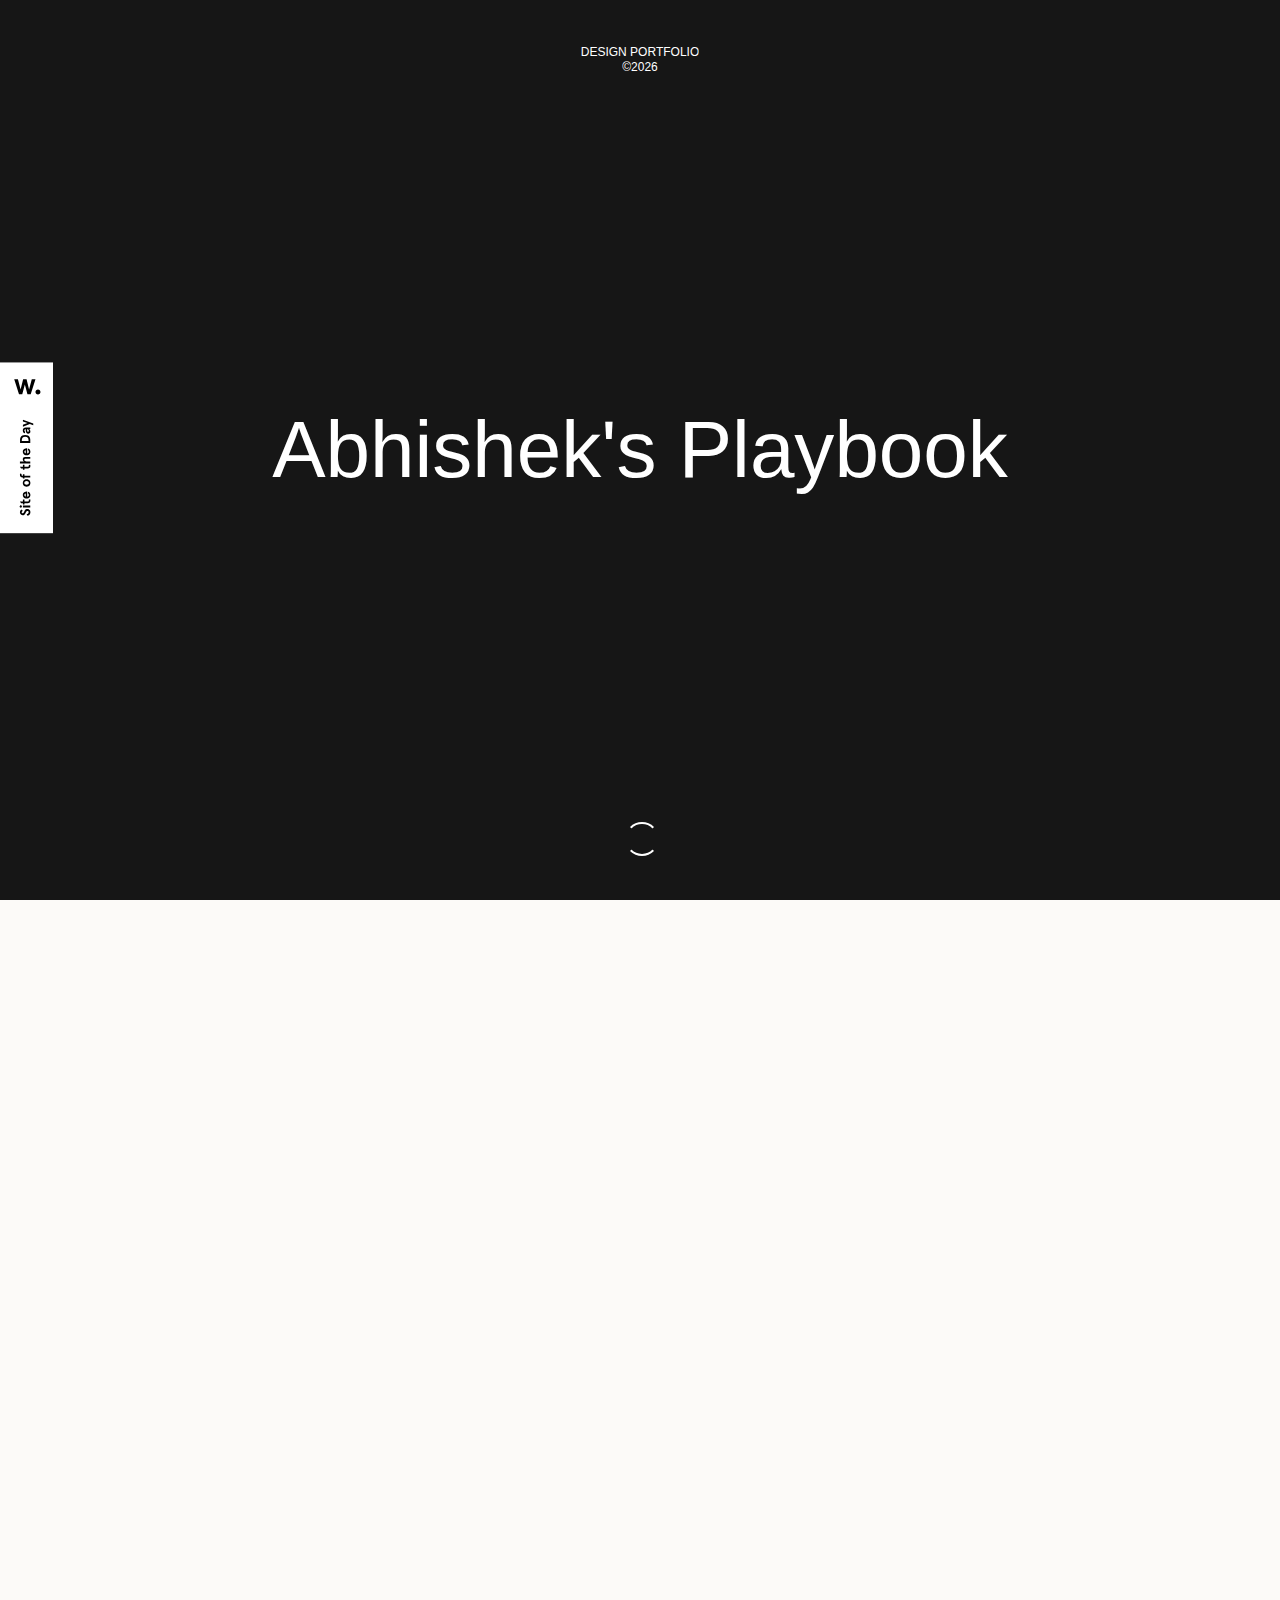
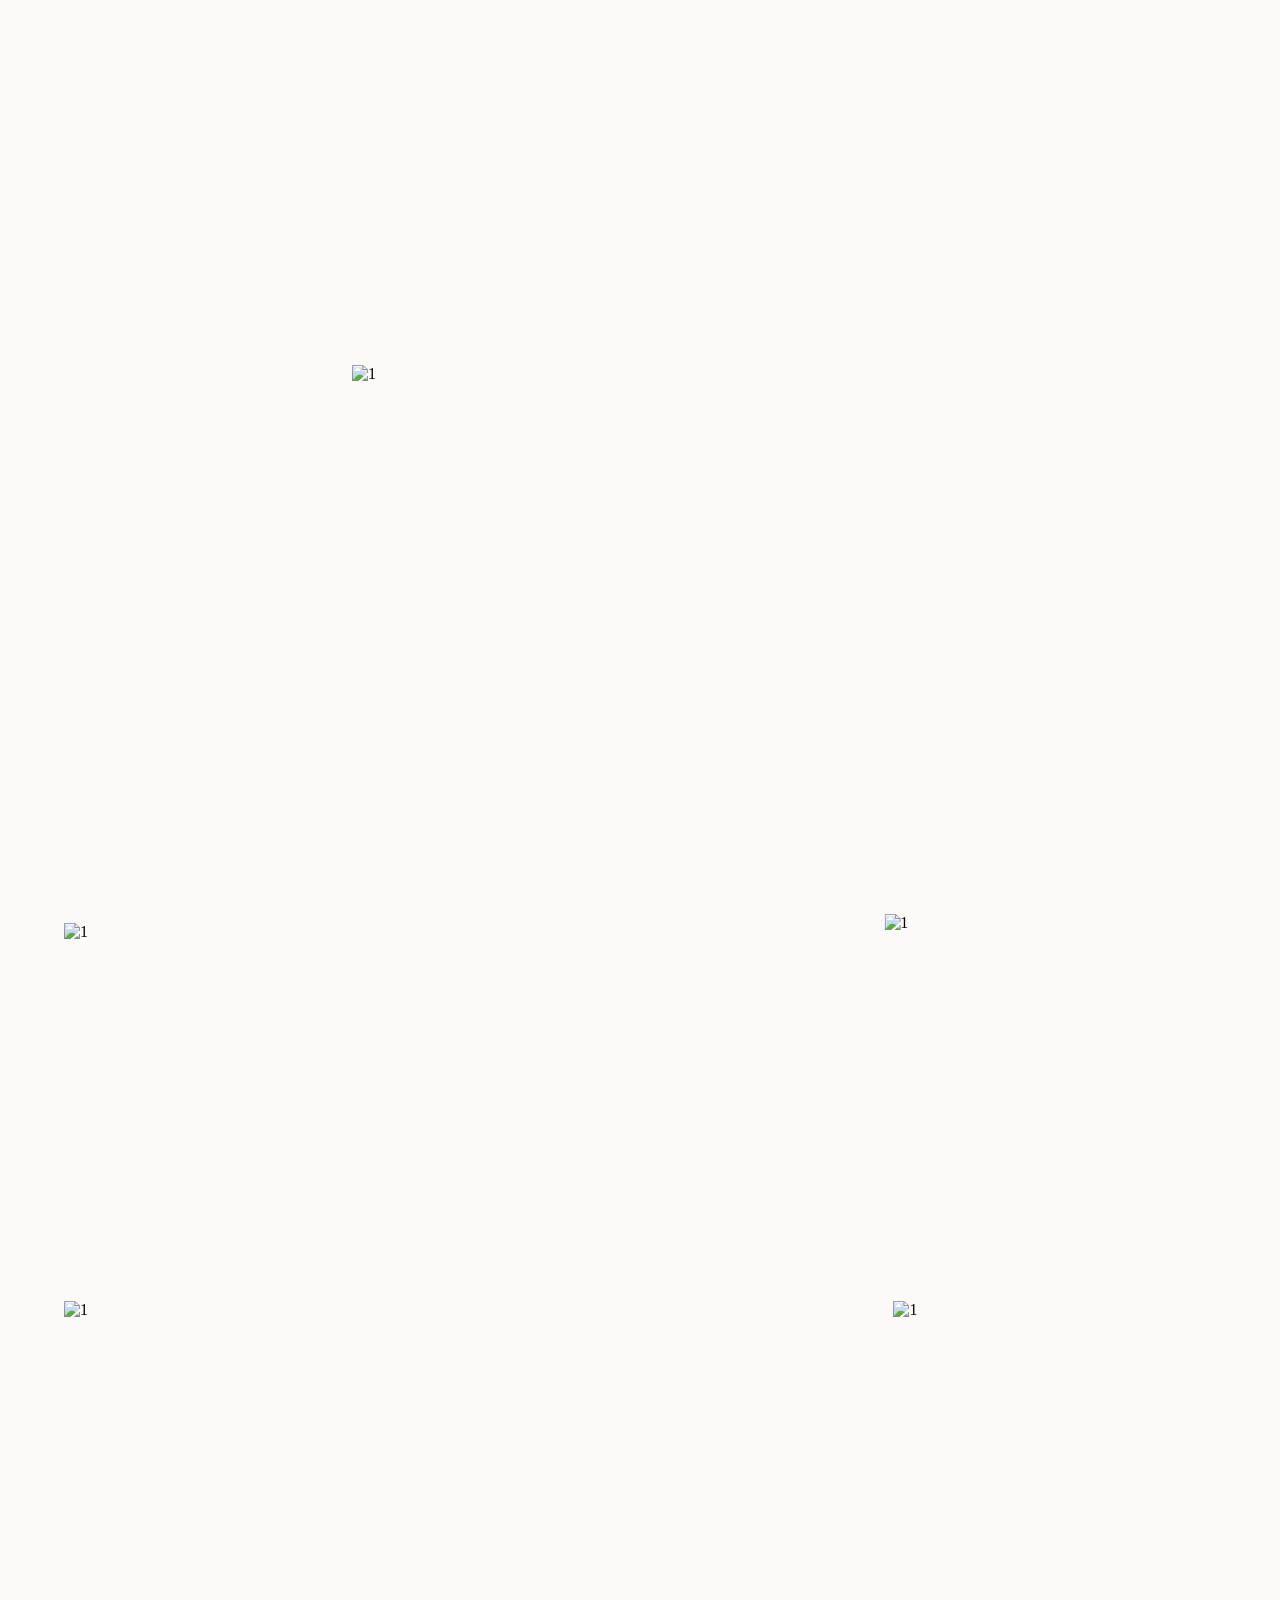
==== playbook.html @ d139e3e9 "first push" ====
<!DOCTYPE html>
<html lang="en">

<head>
    <script async src="https://www.googletagmanager.com/gtag/js?id=G-QHRHEK2G85"></script>
    <script>
        ! function() {
            function a() {
                dataLayer.push(arguments)
            }
            window.dataLayer = window.dataLayer || [], a("js", new Date), a("config", "G-QHRHEK2G85")
        }();
    </script>
    <meta charset="UTF-8">
    <meta http-equiv="X-UA-Compatible" content="IE=edge">
    <meta name="viewport" content="width=device-width, initial-scale=1.0">
    <title>Playground of Abhishek Jha</title>
    <link rel="icon" href="favicon.f978ef38.svg">
    <meta name="keywords" content="ui/ux, designer, freelance, website, portfolio">
    <meta name="author" content="Abhishek Jha">
    <meta name="description" content="Portfolio of Abhishek Jha. A UI/UX & Visual designer from New Delhi.">
    <meta property="og:title" content="Abhishek Jha — Visual Designer">
    <meta property="og:type" content="website">
    <meta property="og:description" content="Portfolio of Abhishek Jha. A UI/UX & Visual designer who designs interactive websites & apps.">
    <meta property="og:url" content="https://abhishekjha.me/">
    <meta property="og:image" content="https://abhishekjha.me/Twitter.png">
    <meta name="theme-color" content="#14CF93">
    <meta name="twitter:card" content="Abhishek Jha - UI/UX & Visual Designer">
    <meta name="twitter:site" content="@designflavorist">
    <meta name="twitter:creator" content="@designflavorist">
    <meta name="twitter:url" content="https://abhishekjha.me">
    <meta name="twitter:title" content="2021 Portfolio of Abhishek Jha">
    <meta name="twitter:description" content="Abhishek Jha is a visual designer based in New Delhi. He makes high-end user interfaces.">
    <meta name="twitter:image" content="https://abhishekjha.me/Twitter.png">
    <meta name="twitter:image:alt" content="Abhishek Jha Visual Designer.">
    <link rel="stylesheet" href="index.3df6df01.css">
    <link rel="stylesheet" href="index.24a51c92.css">
    <link rel="stylesheet" href="index.2b8c6830.css">
</head>

<body>
    <nav> <a href="/">Mahendra Magar</a> <a href="playbook.html" class="o-desktop">Playbook</a>
        <div class="c-nav-social o-desktop"> <a href="#">Socials</a>
            <div class="c-nav-social__dropdown">
                <ul>
                    <li style="--order:1"><a data-router-disabled="" href="https://www.behance.net/abhishek_jha">Behance</a></li>
                    <li style="--order:2"><a data-router-disabled="" href="https://www.instagram.com/design_flavorist/">Instagram</a></li>
                    <li style="--order:3"><a data-router-disabled="" href="https://twitter.com/designflavorist">Twitter</a></li>
                    <li style="--order:4"><a data-router-disabled="" href="https://dribbble.com/abhishek_jha">Dribbble</a></li>
                </ul>
            </div>
        </div> <a data-router-disabled="" href="mailto:hi@abhishekjha.me">Contact</a> </nav>
    <div class="c-loader is-loading">
        <p class="js-split">Design Portfolio<br><span class="js-year">©2023</span></p>
        <div class="c-loader__bg"></div>
        <div class="c-loader__bg"></div>
        <h2 class="is-loading js-loader-title js-split-word"> <span><span style="--order:1" class="js-loader-title-child">Abhishek's</span></span> <span><span style="--order:2" class="js-loader-title-child"> Play</span></span> <span><span style="--order:3" class="js-loader-title-child">book</span></span>
        </h2>
        <div class="c-loading__anim"></div>
    </div>
    <div class="--play c-play__bg"></div>
    <div class="c-home__bg"></div>
    <main>
        <div id="js-scroll" data-router-wrapper="">
            <div data-router-view="play" data-transition-in="play">
                <div class="c-play-title c-title__row o-section" data-scroll-section=""> <a href="index.html"> <img src="down-arrow.040970d7.svg" alt="Go Back"> Go Back </a>
                    <h2 class="js-hero-title"><span class="line-parent"><span class="line-child">P<span class="o-accent">l</span>aybook</span>
                        </span>
                    </h2>
                </div>
                <div class="o-play-wrap o-section" data-scroll-section="">
                    <div class="js-play-row o-play-row u-first-row">
                        <div> <img src="1.afa6b6fc.jpg" alt="1"> </div>
                        <div>
                            <p class="o-title-small"> <span class="line-parent"><span class="line-child">Creative Exploration done <span class="o-accent">FOR</span></span>
                                </span> <span class="line-parent"><span class="line-child">Client & side-projects</span></span>
                            </p> <img src="4.5d1ff9af.png" alt="2"> </div>
                    </div>
                    <div class="o-play-row u-type-1">
                        <div> <img src="8.e7203b6d.png" alt="1"> </div>
                        <div data-scroll="" data-scroll-speed="1"> <img src="sotd.8efde214.png" alt="1"> </div>
                        <div class="u-type-1_s" data-scroll="" data-scroll-speed="-2"> <img src="2.4aa03d90.png" alt="1"> </div>
                    </div>
                    <div class="o-play-row u-type-2"> <img src="12.a6a10fed.png" alt="1"> </div>
                    <div class="o-play-row u-type-3"> <img src="5.6e39b8bc.png" alt="1"> <img src="9.964b0a84.png" alt="1"> </div>
                    <div class="o-play-row u-type-1">
                        <div> <img src="hm.be70924b.png" alt="1"> </div>
                        <div data-scroll="" data-scroll-speed="1"> <img src="3.a1d8f1e0.png" alt=""> </div>
                        <div class="u-type-1_s" data-scroll="" data-scroll-speed="3"> <img src="7.8a401a2b.png" alt="1"> </div>
                    </div>
                    <div class="o-play-row u-type-2"> <img src="1.7e400d6f.png" alt="1"> </div>
                    <div class="o-play-row u-type-3"> <img src="10.437dbe48.png" alt="1"> <img src="11.b612ee8d.png" alt="1" data-scroll="" data-scroll-speed="-3"> </div>
                </div>
                <footer data-scroll-section=""> <svg id="c-circle" viewbox="0 0 1254 1254" fill="none" xmlns="http://www.w3.org/2000/svg"> <circle cx="627" cy="627" r="627" fill="url(#paint0_radial_3260_3)"></circle> <defs> <radialGradient id="paint0_radial_3260_3" cx="0" cy="0" r="1" gradientunits="userSpaceOnUse" gradienttransform="translate(627) rotate(90) scale(813)"> <stop stop-color="#F3F3F3" stop-opacity="0.45"></stop> <stop offset="1" stop-color="white" stop-opacity="0"></stop> </radialGradient> </defs> </svg>
                    <div class="c-footer">
                        <div class="c-footer__title">
                            <div> <svg class="o-desktop o-ui-arrow" width="64" height="64" viewbox="0 0 64 64" fill="none" xmlns="http://www.w3.org/2000/svg"> <path d="M3.10162 3.10156L62.9999 62.9999" stroke-linecap="round" stroke-linejoin="round"></path> <path d="M63 1.00001L63 63L0.999989 63" stroke-linecap="round" stroke-linejoin="round"></path> </svg>                                </div>
                            <div>
                                <h2 class="js-reveal o-title"> <span class="line-parent"><span class="line-child">Let's <span class="o-desktop u-inline">Talk</span></span>
                                    </span> <span class="line-parent o-mobile"><span class="line-child">Co<span class="o-accent">nn</span>ect</span>
                                    </span> <span class="line-parent o-desktop"><span class="line-child">About the Next</span></span> <span class="line-parent o-desktop"><span class="line-child">big thing</span></span>
                                </h2>
                            </div>
                        </div>
                        <div class="c-footer__cta">
                            <div>
                                <a href="mailto:hi@abhishekjha.me" data-router-disabled="" class="button button--bestia">
                                    <div class="button__bg"></div><span>Write a Message</span> </a>
                            </div>
                            <div>
                                <a href="javascript:void(0)" id="contact_btn" data-router-disabled="" class="button button--bestia contact_btn">
                                    <div class="button__bg"></div><span>Discuss Project</span> </a>
                            </div>
                        </div>
                    </div>
                    <div class="c-footer__socials">
                        <div data-scroll="">
                            <div style="--order:1">
                                <a href="https://www.behance.net/abhishek_jha">
                                    <div>
                                        <p>Behance</p>
                                        <p>@abhishek_jha</p>
                                    </div> <img src="behance.ca83ecae.svg" alt="Behance"> </a>
                            </div>
                            <div style="--order:2">
                                <a href="https://www.instagram.com/design_flavorist/">
                                    <div>
                                        <p>Instagram</p>
                                        <p>@design_flavorist</p>
                                    </div> <img src="insta.f788fd3b.svg" alt="Instagram"> </a>
                            </div>
                            <div style="--order:3">
                                <a href="https://twitter.com/designflavorist">
                                    <div>
                                        <p>Twitter</p>
                                        <p>@designflavorist</p>
                                    </div> <img src="twitter.4c1829c0.svg" alt="Twitter"> </a>
                            </div>
                            <div style="--order:4">
                                <a href="https://dribbble.com/abhishek_jha">
                                    <div>
                                        <p>Dribbble</p>
                                        <p>@abhishek_jha</p>
                                    </div> <img src="dribbble.b18d5ad5.svg" alt="Dribbble"> </a>
                            </div>
                        </div>
                        <div class="c-footer__copy">
                            <p><span><span class="js-year">YEAR</span> Abhishek Jha, All rights reserved • </span><span class="c-footer-credit">Credits</span></p>
                            <div> <a href="./2020/" data-router-disabled="">2020 Portfolio</a> </div>
                        </div>
                    </div>
                </footer>
            </div>
        </div>
    </main>
    <div class="c-credits">
        <div style="--order:1">
            <p>Technologies</p> <a href="https://github.com/locomotivemtl/locomotive-scroll">Locomotive Scroll,</a> <a href="https://highway.js.org/">Highway.js,</a> <a href="https://greensock.com/gsap/">GSAP</a> </div>
        <div style="--order:2">
            <p>Fonts</p> <a href="http://collletttivo.it/" class="o-accent">Mazius,</a> <a href="https://www.tinkov.info/">Gilroy</a> </div>
        <div style="--order:3">
            <p>Designed and Developed By</p> <a href="https://abhishekjha.me/">Abhishek Jha</a> </div>
        <div style="--order:4;cursor:pointer"> <img src="close.e11d51cb.svg" alt="close"> </div>
    </div>
    <div class="c-cate"> <img src="cate1.012f66c0.png" alt="can I have your attention?">
        <div> <button>Yes</button> <button>No</button> </div>
    </div>
    <div class="c-overlay" id="js-overlay"></div>
    <div class="c-contact" id="js-contact"> <span class="c-error">Please enter a valid Email</span>
        <div class="c-progress"> <span id="js-prog"></span> </div>
        <div class="c-buttons">
            <div id="js-count" style="opacity:0">
                <p><span>1</span> / 7</p>
            </div>
            <div class="c-close"> <img src="close.e11d51cb.svg" alt="Close"> </div>
        </div>
        <form name="export" method="POST" id="contact">
            <div class="c-slider" id="js-slider">
                <div class="--welcome c-message"> <span>🙌</span>
                    <h1 class="js-split">Hi There!</h1>
                    <p class="js-split">Glad to see you here, Would love to know some things about the project.</p>
                    <p class="js-split">Let's Go!</p> <img src="ui-arrow-desktop.02091565.svg" alt=">"> </div>
                <div class="c-query">
                    <div class="c-title">
                        <h2 class="js-split">May I please have your name?</h2>
                    </div>
                    <div class="c-reply">
                        <div class="s-text" style="--order:1"> <input type="text" name="Name" placeholder="Type your name"> </div>
                    </div>
                </div>
                <div class="c-query">
                    <div class="c-title">
                        <h2 class="js-split">What kind of project would you like me to craft for you?</h2>
                    </div>
                    <div class="c-reply">
                        <div style="--order:1"> <input type="radio" name="Type of work" id="design" value="Design Only"> <label for="design">Web Design Only</label> </div>
                        <div style="--order:2"> <input type="radio" name="Type of work" id="des&dev" value="Design+Dev"> <label for="des&dev">Web Design + Develop</label> </div>
                        <div style="--order:3"> <input type="radio" name="Type of work" id="mob-des" value="Mobile Design"> <label for="mob-des">Mobile Design</label> </div>
                    </div>
                </div>
                <div class="c-query">
                    <div class="c-title">
                        <h2 class="js-split">What budget range do you have in mind?</h2>
                    </div>
                    <div class="c-reply">
                        <div style="--order:1"> <input type="radio" name="Budget" id="range1" value="less than 500"> <label for="range1">Less than $500</label> </div>
                        <div style="--order:2"> <input type="radio" name="Budget" id="range2" value="500-2k"> <label for="range2">$500 - $2k</label> </div>
                        <div style="--order:3"> <input type="radio" name="Budget" id="range3" value="2k-5k"> <label for="range3">$2k - $5k</label> </div>
                        <div style="--order:4"> <input type="radio" name="Budget" id="range4" value="5k+"> <label for="range4">More than $5k</label> </div>
                    </div>
                </div>
                <div class="c-query">
                    <div class="c-title">
                        <h2 class="js-split">Awesome, How should I get in touch with you?</h2>
                    </div>
                    <div class="c-reply">
                        <div class="s-text" style="--order:1"> <input type="email" name="Email" placeholder="Your Email" required> </div>
                    </div>
                </div>
                <div class="c-query">
                    <div class="c-title">
                        <h2 class="js-split">May I ask how did you find me?</h2>
                    </div>
                    <div class="c-reply">
                        <div style="--order:1"> <input type="radio" name="Source" id="awww" value="Awards Platform"> <label for="awww">Award Platform</label> </div>
                        <div style="--order:2"> <input type="radio" name="Source" id="insp" value="Inspiration"> <label for="insp">Inspiration Sites</label> </div>
                        <div style="--order:3"> <input type="radio" name="Source" id="behance" value="Behance"> <label for="behance">Behance</label> </div>
                        <div style="--order:4"> <input type="radio" name="Source" id="other" value="Others"> <label for="other">Others</label> </div>
                    </div>
                </div>
                <div class="c-query">
                    <div class="c-title">
                        <h2 class="js-split">Any additional contact info?</h2>
                    </div>
                    <div class="c-reply">
                        <div class="s-text" style="--order:1"> <input type="text" name="Website" placeholder="Personal or Company Website"> </div>
                        <div class="s-text" style="--order:2"> <input type="tel" name="Phone" placeholder="Phone Number"> </div>
                        <div class="s-text" style="--order:3"> <input type="text" name="Socials" multiple placeholder="Socials(Separate by Comma)"> </div>
                    </div>
                </div>
                <div class="c-query">
                    <div class="c-title">
                        <h2 class="js-split">Lastly, Anything else you would like to mention?</h2>
                    </div>
                    <div class="c-reply">
                        <div class="s-text s-text-area" style="--order:1"> <textarea name="Message" rows="5" placeholder="More details about your project."></textarea> </div>
                    </div>
                </div>
                <div class="--welcome c-message"> <span>👌</span>
                    <h1 class="js-split">Thank You!</h1>
                    <p class="js-split">Your response has been recorded, I will get back to you as soon as possible.</p>
                    <p class="js-split">Have a nice day!</p> <img src="ui-arrow-desktop.02091565.svg" alt=">"> </div>
            </div>
        </form>
        <div class="c-buttons">
            <div class="c-back" id="js-back" style="visibility:hidden;opacity:0"> <img src="back.62af88e3.svg" alt="Back"> </div>
            <div class="c-swap">
                <div class="c-skip" id="js-skip">
                    <p>Skip</p>
                </div> <button id="js-submit" form="contact" type="submit">Send Message</button> </div>
        </div>
    </div>
    <div id="awwwards" style="position:fixed;z-index:999;transform:translateY(-50%);top:50%;left:0"><a href="https://www.awwwards.com/sites/abhishek-jha-portfolio-2022" target="_blank"><svg width="53.08" height="171.358"><path class="js-color-bg" fill="white" d="M0 0h53.08v171.358H0z"></path><g class="js-color-text" fill="black"><path d="M30.016 151.575a3.599 3.599 0 0 1-2.484 1.878l-.965-1.535c.623-.155 1.126-.401 1.506-.737.38-.337.57-.768.57-1.293 0-.4-.101-.722-.301-.966-.199-.242-.504-.365-.912-.365-.254 0-.478.083-.674.249a2.423 2.423 0 0 0-.511.62c-.146.249-.331.603-.556 1.061l-.204.424c-.293.584-.66 1.052-1.104 1.403-.443.351-1.011.525-1.703.525-.516 0-.983-.119-1.402-.357-.42-.239-.748-.575-.986-1.009s-.357-.929-.357-1.483c0-1.413.619-2.378 1.855-2.895l.979 1.535c-.721.253-1.082.706-1.082 1.359 0 .282.09.526.271.73.182.205.402.308.665.308s.495-.091.694-.271a2.51 2.51 0 0 0 .512-.657c.141-.258.324-.631.548-1.118.224-.478.454-.879.687-1.206a2.76 2.76 0 0 1 .914-.803c.375-.211.83-.315 1.367-.315.613 0 1.152.139 1.614.417.463.278.819.665 1.067 1.162s.373 1.062.373 1.695a3.545 3.545 0 0 1-.381 1.644M21.627 145.02a1.13 1.13 0 0 1-.833.336c-.332 0-.61-.111-.834-.336s-.336-.502-.336-.833c0-.332.112-.608.336-.833s.502-.337.834-.337c.331 0 .608.112.833.337s.336.501.336.833c0 .331-.111.608-.336.833m1.285-1.74h7.367v1.812h-7.367v-1.812zM29.709 140.226c-.458.479-1.135.716-2.031.716h-3.216v1.141h-1.55v-1.141H21.07l-1.139-1.812h2.98v-1.945h1.55v1.945h3.187c.438 0 .748-.081.928-.242.181-.16.27-.402.27-.723 0-.244-.057-.479-.175-.702l1.462-.424c.176.38.264.779.264 1.198-.001.849-.23 1.511-.688 1.989M29.833 134.72a3.333 3.333 0 0 1-1.433 1.169c-.579.249-1.182.373-1.805.373s-1.225-.124-1.805-.373a3.347 3.347 0 0 1-1.434-1.169c-.375-.531-.563-1.196-.563-1.995 0-.77.184-1.413.549-1.93a3.282 3.282 0 0 1 1.381-1.14 4.239 4.239 0 0 1 1.711-.365h.746v5.072a1.796 1.796 0 0 0 1.168-.49c.332-.307.496-.724.496-1.249 0-.41-.092-.753-.277-1.031-.185-.277-.473-.528-.862-.753l.542-1.462c.691.303 1.223.724 1.592 1.265.371.541.557 1.235.557 2.083 0 .798-.188 1.463-.563 1.995m-4.085-3.574c-.41.088-.746.261-1.009.519s-.394.611-.394 1.06c0 .429.135.784.408 1.067s.604.458.994.526v-3.172zM29.898 122.64c-.33.565-.783.996-1.359 1.294-.574.297-1.221.445-1.943.445-.721 0-1.369-.148-1.943-.445-.576-.298-1.029-.729-1.36-1.294s-.496-1.232-.496-2.002c0-.771.165-1.438.496-2.003a3.301 3.301 0 0 1 1.36-1.293c.574-.298 1.223-.446 1.943-.446.723 0 1.369.148 1.943.446a3.293 3.293 0 0 1 1.359 1.293c.332.564.497 1.232.497 2.003.001.769-.165 1.436-.497 2.002m-1.703-3.347c-.433-.331-.967-.497-1.6-.497s-1.167.166-1.602.497c-.433.33-.649.778-.649 1.345 0 .564.217 1.013.649 1.344.435.332.969.498 1.602.498s1.167-.166 1.6-.498c.435-.331.65-.779.65-1.344.001-.567-.215-1.015-.65-1.345M24.462 115.16v.936h-1.55v-.936h-.381c-.866 0-1.516-.227-1.95-.68-.433-.453-.649-1.074-.649-1.863 0-.556.096-1.014.291-1.374l1.463.396a2.238 2.238 0 0 0-.205.876c0 .556.307.834.92.834h.512v-1.55h1.55v1.55h5.817v1.812h-5.818zM29.709 105.543c-.458.479-1.135.717-2.031.717h-3.216v1.14h-1.55v-1.14H21.07l-1.139-1.813h2.98v-1.944h1.55v1.944h3.187c.438 0 .748-.081.928-.241.181-.16.27-.402.27-.724 0-.244-.057-.478-.175-.702l1.462-.424c.176.38.264.78.264 1.199-.001.848-.23 1.51-.688 1.988M19.931 101.104v-1.812h4.166a2.805 2.805 0 0 1-.942-.973 2.622 2.622 0 0 1-.358-1.367c0-.711.188-1.271.562-1.681.376-.409.93-.614 1.66-.614h5.262v1.813H25.66c-.449 0-.779.09-.994.27-.215.181-.321.455-.321.826 0 .292.103.57.308.833.204.263.516.478.936.644.418.166.945.249 1.578.249h3.113v1.812H19.931zM29.833 91.469a3.333 3.333 0 0 1-1.433 1.169 4.545 4.545 0 0 1-3.61 0 3.345 3.345 0 0 1-1.433-1.169c-.375-.532-.563-1.197-.563-1.995 0-.771.184-1.413.549-1.93a3.284 3.284 0 0 1 1.381-1.141 4.239 4.239 0 0 1 1.711-.365h.746v5.072c.446-.02.838-.183 1.168-.49.332-.307.496-.724.496-1.249 0-.409-.092-.753-.277-1.03-.185-.278-.473-.529-.862-.753l.542-1.462c.691.302 1.223.724 1.592 1.265.371.541.557 1.234.557 2.083-.001.797-.189 1.463-.564 1.995m-4.085-3.574c-.41.088-.746.261-1.009.519-.263.259-.394.611-.394 1.061 0 .428.135.784.408 1.066s.604.458.994.526v-3.172zM20.047 80.572V77.37c0-.847.187-1.631.557-2.353.369-.721.938-1.303 1.703-1.746.764-.444 1.717-.665 2.857-.665 1.139 0 2.092.221 2.857.665.764.443 1.332 1.025 1.701 1.746.371.722.557 1.506.557 2.353v3.202H20.047zm8.478-2.601c0-.975-.251-1.791-.753-2.448-.501-.658-1.372-.987-2.608-.987-1.238 0-2.107.329-2.609.987-.502.657-.754 1.474-.754 2.448v.701h6.725v-.701zM29.812 70.685c-.39.419-.94.628-1.651.628-.731 0-1.315-.277-1.754-.833s-.658-1.306-.658-2.251v-1.286h-.321c-.36 0-.631.122-.812.365s-.271.551-.271.921c0 .633.282 1.059.849 1.271l-.352 1.535a2.326 2.326 0 0 1-1.484-.943c-.374-.512-.562-1.133-.562-1.863 0-.984.261-1.747.782-2.288.521-.54 1.289-.812 2.302-.812h4.399v1.492l-.936.19c.702.573 1.052 1.33 1.052 2.265.001.653-.194 1.19-.583 1.609m-1.382-3.246c-.277-.332-.645-.497-1.104-.497h-.146v1.213c0 .4.078.709.233.929.156.219.395.328.717.328a.655.655 0 0 0 .519-.227c.132-.151.197-.348.197-.592a1.742 1.742 0 0 0-.416-1.154M29.812 61.639l-6.9 2.674v-1.827l4.619-1.711-4.619-1.607v-1.813l10.349 3.801v1.754zM35.481 17.006l-4.782 14.969h-3.266l-2.584-9.682-2.584 9.682h-3.267l-4.783-14.969h3.713l2.674 10.275 2.525-10.275h3.444l2.525 10.275 2.674-10.275zM37.979 27.163c1.426 0 2.496 1.069 2.496 2.495 0 1.425-1.07 2.495-2.496 2.495s-2.494-1.07-2.494-2.495c-.001-1.426 1.068-2.495 2.494-2.495"></path></g></svg></a></div>
    <script src="playbook.9fb05f6e.js"></script>
</body>

</html>
---- index.3df6df01.css ----
/*! locomotive-scroll v4.1.1 | MIT License | https://github.com/locomotivemtl/locomotive-scroll */

html.has-scroll-smooth {
    overflow: hidden
}

html.has-scroll-dragging {
    -webkit-user-select: none;
    -moz-user-select: none;
    -ms-user-select: none;
    user-select: none
}

.has-scroll-smooth body {
    overflow: hidden
}

.has-scroll-smooth [data-scroll-container] {
    min-height: 100vh
}

[data-scroll-direction=horizontal] [data-scroll-container] {
    height: 100vh;
    display: inline-block;
    white-space: nowrap
}

[data-scroll-direction=horizontal] [data-scroll-section] {
    display: inline-block;
    vertical-align: top;
    white-space: nowrap;
    height: 100%
}

.c-scrollbar {
    position: absolute;
    right: 0;
    top: 0;
    width: 11px;
    height: 100%;
    transform-origin: center right;
    transition: transform .3s, opacity .3s;
    opacity: 0
}

.c-scrollbar:hover {
    transform: scaleX(1.45)
}

.c-scrollbar:hover,
.has-scroll-dragging .c-scrollbar,
.has-scroll-scrolling .c-scrollbar {
    opacity: 1
}

[data-scroll-direction=horizontal] .c-scrollbar {
    width: 100%;
    height: 10px;
    top: auto;
    bottom: 0;
    transform: scaleY(1)
}

[data-scroll-direction=horizontal] .c-scrollbar:hover {
    transform: scaleY(1.3)
}

.c-scrollbar_thumb {
    position: absolute;
    top: 0;
    right: 0;
    background-color: #000;
    opacity: .5;
    width: 7px;
    border-radius: 10px;
    margin: 2px;
    cursor: -webkit-grab;
    cursor: grab
}

.has-scroll-dragging .c-scrollbar_thumb {
    cursor: -webkit-grabbing;
    cursor: grabbing
}

[data-scroll-direction=horizontal] .c-scrollbar_thumb {
    right: auto;
    bottom: 0
}

/*# sourceMappingURL=index.3df6df01.css.map */
---- index.24a51c92.css ----
@charset "UTF-8";
body,
html {
    width: 100vw;
    overflow-x: hidden;
    text-rendering: optimizeLegibility
}

ul {
    list-style-type: none;
    padding: 0;
    margin: 0
}

.c-overlay {
    background-color: rgba(50, 50, 50, .8);
    width: 100vw;
    height: 100%;
    position: fixed;
    top: 0;
    left: 0;
    visibility: hidden;
    opacity: 0;
    transition: .6s;
    z-index: 20;
    pointer-events: none
}

.c-overlay.--visible {
    opacity: 1;
    pointer-events: all;
    visibility: visible
}

.c-contact {
    height: 100%;
    width: 100%;
    position: fixed;
    top: 0;
    transition: .6s;
    z-index: 21;
    visibility: hidden
}

.c-contact h1,
.c-contact h2 {
    line-height: 118%;
    font-family: gilroy-semi-bold;
    color: #383838
}

.c-contact .line-parent {
    overflow: hidden;
    display: block
}

.c-contact .line-child {
    display: block;
    transform-origin: center bottom;
    transform-style: preserve-3d;
    transform: translateY(-100%);
    opacity: 0;
    transition: 0
}

.c-contact>div,
.c-contact form {
    z-index: 2;
    position: relative;
    transition: .4s;
    transition-delay: 0
}

.c-contact .c-error {
    position: absolute;
    bottom: 18vh;
    padding: 15px 25px;
    left: 8vw;
    font-family: gilroy, sans-serif;
    background-color: #dd1e2e;
    border-radius: 100px;
    opacity: 0;
    visibility: hidden;
    transition: .4s;
    z-index: 8;
    color: #fff
}

.c-contact:after {
    content: "";
    position: absolute;
    display: block;
    top: 0;
    left: 0;
    width: 100%;
    height: 100%;
    transform: scaleX(0);
    transform-origin: left;
    background: #fff;
    transition: .6s;
    transition-delay: .4s;
    will-change: transform
}

.c-contact.--visible {
    visibility: visible
}

.c-contact.--visible:after {
    transform: scaleX(1);
    transition-delay: .1s
}

.c-contact.--visible>div,
.c-contact.--visible form {
    opacity: 1;
    transition: .6s;
    transition-delay: .6s
}

.c-contact.--visible .c-error.--visible {
    opacity: 1;
    visibility: visible
}

.c-contact .c-progress {
    width: 100%;
    height: 1%;
    opacity: 0
}

.c-contact .c-progress span {
    height: 100%;
    width: 100%;
    background: #14cf93;
    transform: scaleX(0);
    transform-origin: left;
    display: block;
    transition: transform .6s;
    will-change: transform
}

.c-contact form {
    width: 100%;
    height: 71%;
    opacity: 0;
    overflow: hidden
}

.c-contact form .c-slider {
    display: flex;
    align-items: flex-start;
    transition: transform .65s;
    transition-delay: .6s;
    will-change: transform;
    height: 100%
}

.c-contact form .c-slider>div {
    min-width: 100%
}

.c-contact .c-buttons {
    width: 100%;
    height: 14%;
    display: flex;
    align-items: center;
    justify-content: space-between;
    padding: 0 8vw;
    opacity: 0
}

.c-contact .c-buttons>div {
    transition: .4s;
    cursor: pointer
}

.c-contact .c-buttons #js-count {
    cursor: default
}

.c-contact .c-buttons .c-swap {
    position: relative;
    cursor: default
}

.c-contact .c-buttons .c-swap>div {
    padding: 18px 80px
}

.c-contact .c-buttons .c-swap button {
    position: absolute;
    top: 0;
    left: 0;
    width: 100%;
    height: 100%;
    border: none;
    background: #14cf93;
    color: #fff;
    z-index: 4;
    visibility: hidden;
    opacity: 0;
    cursor: pointer;
    border-radius: 100px;
    font-size: 16px
}

.c-contact .c-buttons .c-back,
.c-contact .c-buttons .c-close {
    padding: 18px;
    background-color: #14cf93;
    line-height: 0;
    border-radius: 100px
}

.c-contact .c-buttons .c-back {
    background-color: #ddd
}

.c-contact .c-buttons .c-skip {
    visibility: hidden;
    opacity: 0;
    border: 2px solid #eee;
    border-radius: 100px;
    cursor: pointer
}

.c-contact .c-buttons .c-skip p {
    color: #282828
}

@keyframes reply_show {
    0% {
        opacity: 0;
        visibility: hidden;
        transform: translate(30%)
    }
    to {
        opacity: 1;
        visibility: visible;
        transform: translate(0)
    }
}

@keyframes reply_hide {
    0% {
        opacity: 1;
        visibility: visible;
        transform: translate(0)
    }
    to {
        opacity: 0;
        visibility: hidden;
        transform: translateY(20%)
    }
}

.c-query {
    padding: 6vh 8vw;
    height: 100%
}

.c-query.--hidden .c-reply>div {
    animation: reply_hide .6s forwards;
    animation-delay: calc(var(--order)*100ms)
}

.c-query.--visible {
    overflow-y: scroll;
    overflow-x: hidden
}

.c-query.--visible .c-reply>div {
    animation-play-state: running
}

.c-query .c-title {
    font-size: 20px;
    width: 100%;
    padding: 0
}

.c-query .c-reply {
    min-width: 100%;
    padding: 4% 0
}

.c-query .c-reply>div {
    margin: 16px 0;
    width: 90%;
    position: relative;
    animation: reply_show .6s backwards;
    animation-delay: calc(var(--order)*100ms);
    animation-play-state: paused
}

.c-query .c-reply>div:after {
    content: "";
    position: absolute;
    display: block;
    top: 0;
    left: 0;
    width: 100%;
    background-color: #14cf93;
    height: 100%;
    opacity: 0;
    border-radius: 200px;
    transform: scaleX(0);
    transform-origin: center;
    transition: .4s;
    z-index: 0
}

.c-query .c-reply>div:hover {
    color: #fff
}

.c-query .c-reply>div:focus-within:after {
    visibility: hidden
}

.c-query .c-reply input,
.c-query .c-reply textarea {
    width: 100%;
    border: none;
    background: transparent;
    padding: 10px 0 10px 40px;
    margin: 10px 0;
    font-size: 18px;
    opacity: 1;
    transition: .4s;
    font-family: gilroy, sans-serif
}

.c-query .c-reply input:focus,
.c-query .c-reply textarea:focus {
    padding-left: 5px;
    outline: none
}

.c-query .c-reply input::-moz-focus-inner,
.c-query .c-reply textarea::-moz-focus-inner {
    border: 0
}

.c-query .c-reply input[type=radio] {
    opacity: 0;
    display: none
}

.c-query .c-reply label {
    position: relative;
    text-align: center;
    cursor: pointer;
    border-radius: 200px;
    color: #292929;
    box-shadow: inset 0 0 #555;
    transition: box-shadow .4s;
    opacity: 1;
    z-index: 2;
    display: block;
    width: 100%;
    padding: 20px 0;
    height: 100%;
    border: 1px solid #ddd
}

.c-query .c-reply input[type=radio]:checked+label {
    box-shadow: inset 0 500px #14cf93;
    color: #fff
}

.s-text {
    position: relative;
    display: block;
    border-bottom: 2px solid #eee !important
}

.s-text.s-text-area {
    border: 2px solid #eee;
    border-radius: 16px;
    width: 100% !important
}

.s-text.s-text-area textarea {
    max-width: 100%
}

.s-text.s-text-area textarea:focus {
    padding-left: 20px
}

.s-text.s-text-area:before {
    top: 30.5px
}

.s-text:after {
    display: none !important
}

.s-text:focus-within {
    outline: none;
    -moz-outline: none;
    border-bottom: 3px solid #14cf93 !important
}

.s-text::-moz-focus-inner {
    border: 0
}

.s-text:before {
    content: url(drop-down.0028b9b3.svg);
    position: absolute;
    top: 50%;
    left: 12px;
    transform: translateY(-50%) rotate(-90deg);
    transition: .4s
}

.s-text:focus-within:before {
    opacity: 0;
    transform: translate(12px, -50%) rotate(-90deg)
}

.c-message {
    padding: 4vh 8vw
}

.c-message img {
    float: right;
    transform: rotate(180deg) translate(-10px);
    transition: .4s;
    opacity: 0;
    width: 35px;
    transition-delay: .4s;
    position: relative
}

.c-message p {
    color: #414141;
    text-transform: none;
    opacity: .8
}

.c-message span {
    display: inline-block;
    width: 100px;
    height: 100px;
    text-align: center;
    display: flex;
    align-items: center;
    justify-content: center;
    font-size: 24px;
    border-radius: 200px;
    opacity: 0;
    transform: translateY(20px);
    background-color: #f6f6f6;
    transition: .4s;
    transition-delay: .4s
}

.c-message.--visible img {
    opacity: 1;
    transform: rotate(180deg) translateY(10px);
    transition-delay: .8s
}

.c-message.--visible span {
    transform: translate(0);
    opacity: 1
}

.c-message.--welcome h1 {
    font-size: 45px;
    padding: 30px 0
}

.c-message.--welcome p {
    font-size: 28px;
    width: 90%;
    padding: 10px 0
}

.c-cate {
    width: 100%;
    height: 100%;
    position: fixed;
    top: 0;
    left: 0;
    background-color: #fff;
    padding-top: 15vh;
    z-index: 15;
    text-align: center;
    display: none
}

.c-cate img {
    width: 85%
}

.c-cate div {
    display: flex;
    align-items: center;
    justify-content: space-between;
    width: 70%;
    position: relative;
    left: 50%;
    top: 6%;
    transform: translate(-50%)
}

.c-cate div button {
    width: 46%;
    border: 1px solid #eee;
    border-radius: 60px;
    background: transparent;
    padding: 10px 0;
    margin: 10px 0;
    font-size: 18px;
    opacity: 1;
    transition: .4s;
    font-family: gilroy, sans-serif
}

.c-cate div button:hover {
    background-color: #14cf93;
    color: #fff
}

@media only screen and (min-width:700px) {
    .c-contact {
        width: 45%
    }
    .c-contact .c-error {
        left: 5vw
    }
    .c-contact .c-buttons {
        padding: 0 5vw
    }
    .c-message {
        padding: 4vh 5vw
    }
    .c-query {
        padding: 8vh 5vw
    }
    .c-query .c-title {
        font-size: 26px;
        width: 90%
    }
    .c-query.--visible {
        overflow: hidden
    }
    .c-query .c-reply {
        padding: 3% 0
    }
    .c-query .c-reply>div {
        width: 60%;
        margin: 14px 0
    }
    .c-query .c-reply>div:hover:after {
        opacity: .5;
        transform: scaleX(1)
    }
    .s-text.s-text-area {
        width: 90% !important
    }
    .c-cate img {
        width: 34%
    }
    .c-cate div {
        width: 35%
    }
}

.c-slider>div.--visible .line-child {
    opacity: 1;
    transform: translate(0);
    transition: .6s
}

.c-slider>div.--hidden .line-child {
    opacity: 1;
    transform: translateY(100%);
    transition: .4s
}

@font-face {
    font-family: mazius;
    src: url(Mazius-Extraitalic.121a71a7.otf)
}

@font-face {
    font-family: gilroy;
    src: url(Gilroy-Medium.e7e7c091.ttf)
}

@font-face {
    font-family: gilroy-semi-bold;
    src: url(Gilroy-SemiBold.f3ed44cd.ttf)
}

@font-face {
    font-family: circular;
    src: url(CircularStd-Book.4420c11b.woff2)
}

body {
    background-color: #151515
}

* {
    box-sizing: border-box;
    margin: 0
}

main {
    position: relative;
    z-index: 3
}

h1,
h2,
h3,
h4,
h5 {
    line-height: 94%;
    font-family: gilroy, sans-serif;
    font-weight: 400;
    color: #fff
}

a,
button[type=submit],
label,
p {
    font-family: gilroy, sans-serif;
    text-transform: uppercase;
    line-height: 121%;
    color: #fff
}

a {
    font-size: 12px;
    color: #fff
}

hr {
    border: none;
    height: 1px
}

.o-desktop {
    display: none !important
}

.o-mobile {
    display: inherit !important
}

.o-section {
    margin: 0 7vw
}

.o-accent {
    font-family: mazius, sans-serif
}

h1 .o-accent,
h2 .o-accent,
h3 .o-accent {
    color: #14cf93
}

@keyframes colorSpin {
    0% {
        filter: hue-rotate(0deg)
    }
    25% {
        background-position: 0 100%
    }
    50% {
        background-position: 60% 80%;
        filter: hue-rotate(140deg)
    }
    75% {
        background-position: 60% 100%
    }
    to {
        filter: hue-rotate(0deg)
    }
}

.o-title {
    font-size: 80px;
    letter-spacing: -2px
}

.o-title>span {
    overflow: hidden
}

.o-title-small {
    display: block;
    font-size: 12px;
    color: #a2a2a2;
    font-family: gilroy, sans-serif;
    text-transform: uppercase;
    margin-bottom: 25px
}

.line-parent {
    overflow: hidden;
    display: block
}

.line-child {
    display: block;
    transform-origin: center bottom;
    transform-style: preserve-3d
}

.o-ui-arrow {
    stroke: #fff
}

.c-cursor {
    display: none
}

nav {
    display: flex;
    justify-content: space-between;
    position: fixed;
    width: 100%;
    top: 5vh;
    padding: 0 7vw;
    z-index: 10
}

nav a {
    font-size: 12px;
    text-transform: uppercase;
    font-family: gilroy, sans-serif
}

nav.--white,
nav a {
    color: #fff
}

.c-title {
    padding: 16vh 0 22vh
}

.c-title__row h2 {
    letter-spacing: -4px;
    font-size: 78px
}

@media (min-width:320px) {
    .c-title__row h2 {
        font-size: calc(11.60714vw + 40.85714px)
    }
}

@media (min-width:768px) {
    .c-title__row h2 {
        font-size: 130px
    }
}

.c-title__row #Visual path,
.c-title__row #Visual polyline {
    stroke: #14cf93
}

._title-fit {
    line-height: 115%;
    margin-top: -2%
}

.c-t-a-info p {
    text-transform: uppercase;
    font-size: 12px
}

.c-t-a-info p>span {
    display: block
}

.c-t-a-info {
    display: flex;
    padding-top: 10vh
}

.c-t-a-info p:first-child {
    margin-right: 10vw
}

.c-t-a-info--desktop {
    display: none
}

.c-title__svg {
    display: flex;
    align-items: center;
    justify-content: flex-end
}

.c-title__svg svg {
    width: 210px;
    margin: 4px 0;
    pointer-events: none
}

@media (min-width:320px) {
    .c-title__svg svg {
        width: calc(-17.85714vw + 267.14286px)
    }
}

@media (min-width:768px) {
    .c-title__svg svg {
        width: 130px
    }
}

.c-visual-line {
    width: 15vw;
    height: 6px;
    background-color: #14cf93;
    margin: 2px 3vw 0 0;
    transform-origin: left
}

.c-about {
    display: flex;
    flex-direction: column-reverse;
    margin-bottom: 15vh
}

.c-about>div:first-child {
    margin-top: 20vh
}

.c-about>div:first-child a {
    display: flex;
    align-items: center;
    margin-left: 19vw;
    margin-top: 50px
}

.c-about>div:first-child a img {
    width: 45px;
    margin-right: 14px
}

.c-about p {
    font-size: 31px;
    text-transform: uppercase;
    width: 100%;
    line-height: 95%
}

.c-about p .u-non {
    text-transform: capitalize;
    color: #14cf93
}

.c-about-cards {
    width: 100%;
    flex-basis: 50%;
    position: relative;
    justify-content: center;
    align-items: center
}

.c-about-cards>div {
    width: 75%;
    overflow: hidden;
    border-collapse: separate;
    border-radius: 30px
}

.c-about-cards>div img {
    width: 105%;
    display: flex;
    justify-content: center;
    align-items: flex-start;
    filter: saturate(0);
    transition: .4s
}

.c-about-cards>div:hover img {
    filter: saturate(1)
}

.c-about-cards>div:first-child {
    top: -15%;
    left: 0;
    position: absolute;
    transform: rotate(-6deg)
}

.c-about-cards>div:nth-child(2) {
    position: relative;
    z-index: 2;
    transform: translate(16.6%)
}

.c-about-cards>div:nth-child(3) {
    top: 15%;
    right: 0;
    position: absolute;
    transform: rotate(5deg);
    z-index: 3
}

@keyframes gradient {
    0% {
        background-position: 0 50%
    }
    50% {
        background-position: 100% 50%
    }
    to {
        background-position: 0 50%
    }
}

.c-works {
    padding: 28vh 7vw 8vh;
    position: relative
}

.c-works hr {
    width: 100%;
    background-color: rgba(150, 148, 148, .4);
    margin: 12vh 0;
    transform: scaleX(0);
    transition: 1.5s cubic-bezier(0, .89, .41, 1);
    transition-delay: .2s;
    transform-origin: left
}

.c-works hr.is-inview {
    transform: scaleX(1)
}

.c-works .c-work-bg {
    --clr1: $secondary-bg;
    --clr2: $secondary-bg;
    --clr3: $secondary-bg;
    --clr4: $secondary-bg;
    z-index: -1
}

.c-works .c-work-bg,
.c-works .c-work-bg:before {
    position: absolute;
    top: 0;
    left: 0;
    width: 100%;
    height: 100%;
    transition: .6s
}

.c-works .c-work-bg:before {
    content: "";
    background-color: #282828;
    z-index: 0;
    opacity: 1
}

.c-works .c-work-bg.--transparent:before {
    opacity: 0
}

.c-services {
    display: flex
}

.c-services svg {
    width: 26vw;
    transform: translateY(-100%)
}

.c-services>div {
    margin: 10px 0 0
}

.c-services p {
    width: 86%;
    font-size: 22px
}

.c-works_title {
    margin-bottom: 10vh
}

.c-works_title h2 {
    display: block
}

.c-works_title h2>span:last-child {
    text-align: right;
    margin-top: -4%
}

.c-works_title svg {
    transform: translate(5vw, 2vw) rotate(45deg);
    width: 14vw;
    margin-top: 4vh
}

.c-project__row {
    display: block
}

.c-project__row .u-width-1,
.c-project__row .u-width-2,
.c-project__row .u-width-3,
.c-project__row .u-width-4 {
    width: 100%
}

.c-project {
    position: relative;
    overflow: hidden;
    border-radius: 40px;
    margin: 7vh 0
}

.c-project a {
    padding-top: 52%;
    display: block;
    text-decoration: none
}

.c-project a img {
    position: absolute;
    width: 102%;
    transform: scale(1.15);
    left: -2%;
    top: 0;
    will-change: transform
}

.c-project-info {
    width: auto;
    position: relative;
    z-index: 2;
    text-decoration: none;
    padding: 0 0 20px 20px
}

.c-project-info p {
    width: max-content;
    border-radius: 200px
}

.c-project-info>p:first-child {
    transition-delay: .1s
}

.c-project-info>p:nth-child(2) {
    transition-delay: .2s
}

.c-project-info>p {
    display: block;
    padding: 12px 30px;
    font-size: 10px;
    background: #fff;
    color: #282828;
    margin: 10px 0;
    opacity: 0;
    transform: translateY(-50%);
    transition: .4s
}

.c-project:hover .c-project-info>p {
    opacity: 1;
    transform: translate(0)
}

.c-project:hover .c-project-info>p:nth-child(2) {
    transition-delay: .3s !important
}

.c-project-cta {
    display: flex
}

.c-project-cta p {
    font-size: 22px;
    text-transform: none;
    background: #fff;
    padding: 14px 38px;
    margin-right: 12px;
    color: #282828
}

.c-prj-btn {
    background-color: #fff;
    border-radius: 100px;
    padding: 18px;
    display: flex;
    height: max-content
}

.c-prj-btn svg {
    width: 18px
}

.c-archive {
    margin-left: 26vw;
    margin-top: 15vh
}

.c-archive li {
    margin: 5px 0
}

.c-archive li:after {
    content: "🡥";
    display: inline-block;
    width: 10px;
    height: 10px;
    padding-left: 5px;
    opacity: 0;
    transition: .6s;
    color: #14cf93;
    transition-timing-function: cubic-bezier(0, .89, .41, 1);
    transform: translateY(-4px)
}

.c-archive li:hover:after {
    padding-left: 10px;
    opacity: 1
}

.c-archive a {
    font-size: 20px;
    color: #fff;
    text-transform: uppercase;
    position: relative;
    text-decoration: none
}

.c-archive a:after,
.c-archive a:before {
    content: "";
    display: block;
    position: absolute;
    bottom: 0;
    width: 100%;
    background-color: #4e4e4e;
    height: .03em;
    transition: .8s;
    transition-timing-function: cubic-bezier(0, .89, .41, 1);
    transition-property: transform
}

.c-archive a:after {
    right: 0;
    transform-origin: right
}

.c-archive a:before {
    left: 0;
    transform-origin: left;
    transform: scaleX(0);
    transition-delay: .2s
}

.c-archive a:hover:after {
    transform: scaleX(0);
    transition: 0
}

.c-archive a:hover:before {
    transform: scale(1);
    transition-delay: 0
}

.c-play-btn {
    width: 100%;
    padding: 22px 0 !important;
    text-align: center;
    display: block;
    border: 1px solid rgba(150, 148, 148, .4) !important;
    border-radius: 100px;
    margin-top: 15vh !important;
    text-transform: capitalize;
    font-size: 16px;
    text-decoration: none;
    color: #fff
}

.c-honors {
    padding: 12vh 0
}

.c-honors__title {
    display: block;
    margin-bottom: 8vh
}

.c-honors__title h2 {
    transform: translate(-10px)
}

.c-honors__title>span {
    margin-top: 5vh;
    margin-left: 26vw
}

.c-honors__wrap {
    display: flex;
    flex-direction: column-reverse;
    justify-content: space-between
}

.c-honors__wrap>div {
    width: 100%
}

.c-honors__wrap>div:first-child {
    padding-top: 10vh;
    text-align: right
}

.c-honors__wrap>div:first-child svg {
    transform: rotate(90deg);
    text-align: right;
    width: 20vw
}

.c-featured {
    text-align: left;
    padding: 2vh 0 1vh
}

.c-featured a {
    text-decoration: none
}

.c-featured p {
    text-transform: none;
    font-size: 25px;
    padding-bottom: 20px;
    width: 80%;
    color: #fff
}

.c-featured p:last-child {
    font-size: 12px;
    padding-bottom: 0;
    padding-top: 20px;
    color: #a2a2a2
}

.c-featured img {
    width: 100%;
    border-radius: 18px
}

.c-honors__list {
    padding-bottom: 4vh
}

.c-honors__list li {
    display: flex;
    justify-content: space-between;
    padding: 25px 0;
    border-bottom: 1px solid rgba(150, 148, 148, .4)
}

.c-honors__list li .o-title-small {
    width: 26vw;
    font-size: 10px;
    margin-bottom: 0 !important
}

.c-honors__list li a {
    width: 48px;
    height: 48px;
    background: #fff;
    border-radius: 40px;
    text-align: center
}

.c-honors__list li a img {
    width: 20px;
    margin-top: 20px;
    transition: .4s cubic-bezier(0, .89, .41, 1)
}

.c-honors__list li a:hover img {
    transform: rotate(-45deg)
}

.c-honors__list li div {
    display: flex;
    width: 80%;
    align-items: center
}

.c-honors__list li div p {
    font-size: 24px;
    color: #fff;
    text-transform: capitalize;
    overflow: hidden
}

.c-honors__list li div p span {
    display: block
}

footer {
    width: 100%;
    background-color: #2e2e2e;
    padding: 10vh 7vw 0;
    position: relative;
    overflow: hidden
}

footer #c-circle {
    position: absolute;
    bottom: -25%;
    width: 200%;
    left: 50%;
    transform: translate(-50%)
}

.c-footer {
    display: block;
    color: #fff
}

.c-footer>div:first-child {
    position: relative
}

.c-footer h2 {
    color: #fff
}

.c-footer__title {
    margin-bottom: 8vh;
    text-transform: capitalize;
    text-align: center
}

.c-footer__title h2 {
    font-size: 68px
}

@media (min-width:320px) {
    .c-footer__title h2 {
        font-size: calc(5.80357vw + 49.42857px)
    }
}

@media (min-width:768px) {
    .c-footer__title h2 {
        font-size: 94px
    }
}

.c-footer__cta {
    width: 100%;
    margin-top: 3vh;
    margin-bottom: 5vh
}

.c-footer__cta>div {
    width: 100%;
    margin: 18px 0
}

.c-footer__cta>div a {
    color: #fff;
    text-decoration: none;
    font-size: 16px;
    text-transform: none;
    padding: 26px 0;
    border: 1px solid #fff;
    border-radius: 100px;
    width: 100%;
    display: block;
    text-align: center;
    font-family: gilroy-semi-bold
}

.c-footer__socials {
    padding-bottom: 8vh;
    position: relative;
    z-index: 5
}

.c-footer__socials>div:first-child {
    display: block;
    text-transform: none;
    margin: 18vh 0
}

.c-footer__socials>div:first-child.is-inview>div {
    opacity: 1;
    visibility: visible;
    transform: translate(0)
}

.c-footer__socials>div:first-child>div {
    width: 100%;
    opacity: 0;
    visibility: hidden;
    transform: translateY(60%);
    transition: .9s;
    transition-delay: calc(var(--order)*100ms)
}

.c-footer__socials>div:first-child>div a {
    display: flex;
    align-items: center;
    justify-content: space-between;
    text-decoration: none;
    padding: 25px 0;
    border-top: 1px solid #fff;
    transition: .6s cubic-bezier(0, .89, .41, 1);
    position: relative;
    overflow: hidden
}

.c-footer__socials>div:first-child>div a:after {
    position: absolute;
    top: 0;
    left: 0;
    width: 100%;
    height: 100%;
    transform: translateY(-101%);
    content: "";
    background-color: #14cf93;
    transition: .2s;
    z-index: -1
}

.c-footer__socials>div:first-child>div a p {
    text-transform: none;
    color: #fff
}

.c-footer__socials>div:first-child>div a p:first-child {
    font-size: 24px;
    padding-bottom: 4px
}

.c-footer__socials>div:first-child>div a p:last-child {
    font-size: 12px;
    padding-bottom: 4px;
    opacity: .6
}

.c-footer__socials>div:first-child>div a:hover {
    padding: 25px 20px;
    border-top: 1px solid transparent
}

.c-footer__socials>div:first-child>div a:hover:after {
    transform: translate(0)
}

.c-footer__socials a img {
    width: 44px
}

.c-footer__copy {
    margin-top: 25px;
    font-size: 14px;
    color: hsla(0, 0%, 100%, .4);
    text-transform: capitalize
}

.c-footer__copy a,
.c-footer__copy p {
    color: inherit;
    text-transform: inherit;
    font-size: inherit
}

.c-footer__copy div {
    margin-top: 10px
}

.c-footer-credit {
    text-decoration: underline;
    cursor: pointer
}

.c-footer-credit:active .c-credits {
    opacity: 1;
    transform: translate(0)
}

.c-credits {
    position: fixed;
    background-color: #fff;
    width: 100%;
    left: 0;
    bottom: 0;
    opacity: 1;
    transition: .4s cubic-bezier(0, .89, .41, 1);
    font-family: gilroy, sans-serif;
    padding: 0 7vw 5vh;
    z-index: 100;
    opacity: 0;
    visibility: hidden
}

.c-credits.--visible {
    opacity: 1;
    visibility: visible
}

.c-credits.--visible div {
    opacity: 1;
    transition-delay: calc(var(--order)*100ms);
    transform: translate(0)
}

.c-credits div {
    margin-top: 50px;
    opacity: 0;
    transform: translateY(20px);
    transition: .4s
}

.c-credits img {
    background-color: #14cf93;
    padding: 20px;
    border-radius: 5vh
}

.c-credits p {
    line-height: 18px;
    font-size: 12px;
    color: #2e2e2e;
    padding-bottom: 5px
}

.c-credits a {
    font-size: 24px;
    text-transform: capitalize;
    margin: 10px 0;
    color: #151515;
    display: block
}

.c-loader {
    position: fixed;
    left: 0;
    right: 0;
    width: 100%;
    height: 100%;
    z-index: 11;
    text-align: center;
    pointer-events: none;
    color: #fff
}

.c-loader .c-loader__bg {
    position: absolute;
    transform-origin: top;
    width: 100%;
    height: 100%;
    top: 0;
    left: 0;
    background-color: #161616;
    transition: 1.6s;
    transition-timing-function: cubic-bezier(0, .89, .41, 1)
}

.c-loader .c-loader__bg:nth-child(2) {
    z-index: 3;
    transition-delay: .5s
}

.c-loader .c-loader__bg:nth-child(3) {
    background-color: #14cf93;
    z-index: 1;
    transition-delay: .8s
}

.c-loader p {
    transform: translate(-50%);
    position: absolute;
    left: 50%;
    font-size: 12px;
    z-index: 5;
    color: #fff
}

.c-loader p:first-child {
    top: 5vh
}

.c-loader h2 {
    font-size: 35px;
    position: absolute;
    top: 50%;
    left: 50%;
    z-index: 5;
    transform: translate(-50%, -50%);
    display: flex;
    line-height: 105%;
    transition: .6s
}

.c-loader h2>span {
    display: block;
    margin: 4px 0;
    overflow: hidden
}

.c-loader h2>span span {
    white-space: pre;
    display: block;
    transform-origin: top left
}

.c-loader .js-split .line-child {
    transition: 1.5s;
    transition-timing-function: cubic-bezier(0, .89, .41, 1)
}

.c-loader h2.is-loading {
    transform: translate(-40%, -50%)
}

.c-loader h2.is-loading>span:first-child {
    transform: translate(0)
}

.c-loader h2.is-loading>span:nth-child(2) {
    transform: translate(150%)
}

.c-loader h2.is-loading>span:nth-child(3) {
    transform: translate(300%)
}

.c-loader h2.is-loading>span:nth-child(2),
.c-loader h2.is-loading>span:nth-child(3) {
    visibility: hidden;
    opacity: 0
}

.c-loader h2.is-loaded {
    transform: translate(-50%, -50%)
}

.c-loader h2.is-loaded>span:nth-child(2),
.c-loader h2.is-loaded>span:nth-child(3) {
    transition: .8s;
    transition-timing-function: cubic-bezier(0, .89, .41, 1);
    transition-delay: calc(var(--order)*50ms);
    transform: translateX(0);
    opacity: 1;
    visibility: visible
}

.c-loader .c-loading__anim {
    display: inline-block;
    width: 30px;
    height: 30px;
    z-index: 10;
    position: absolute;
    transform: translate(-50%, -10%);
    bottom: 5vh
}

.c-loader .c-loading__anim:after {
    content: " ";
    display: block;
    width: 100%;
    height: 100%;
    border-radius: 50%;
    border-color: #fff transparent;
    border-style: solid;
    border-width: 2px;
    animation: lds-dual-ring 1.2s linear infinite
}

@keyframes lds-dual-ring {
    0% {
        transform: rotate(0deg)
    }
    to {
        transform: rotate(1turn)
    }
}

.c-loader.is-loading .c-loader__bg {
    transform: translate(0)
}

.c-loader.is-loaded {
    visibility: hidden
}

.c-loader.is-loaded h2.is-loaded {
    transform: translate(-50%, -50%)
}

.c-loader.is-loaded h2.is-loaded>span span {
    transform: translateY(-110%);
    transition: transform .7s;
    transition-timing-function: cubic-bezier(0, .89, .41, 1);
    transition-delay: calc(var(--order)*40ms)
}

.c-loader.is-loaded .c-loader__bg,
.c-loader.is-loaded .js-split:first-child .line-child {
    transform: translateY(-100%)
}

.c-home__bg,
.c-play__bg {
    position: fixed;
    width: 100%;
    height: 100%;
    top: 0;
    left: 0;
    background-color: #282828;
    transform: translateY(100%);
    z-index: 8
}

.c-home__bg {
    background-color: #151515;
    z-index: 9
}

.c-play__bg.--play {
    transform: translate(0);
    z-index: 0
}

.c-play-title {
    padding: 25vh 0 0;
    justify-content: space-between;
    align-items: flex-end;
    overflow-x: hidden
}

.c-play-title a {
    display: flex;
    align-items: center;
    transform: translateY(-83%)
}

.c-play-title a img {
    width: 50px;
    margin-right: 20px;
    transform: rotate(90deg);
    filter: invert(1)
}

.c-play-title h2 {
    line-height: 112%;
    margin-right: 10%;
    font-size: 70px
}

.o-play-row {
    display: block
}

.o-play-row img {
    width: 100%;
    margin: 2vh 0
}

.o-play-row.u-first-row {
    display: flex;
    flex-direction: column-reverse;
    margin-top: 10vh
}

.button {
    pointer-events: auto;
    cursor: pointer;
    border: none;
    padding: 1.5rem 3rem;
    margin: 0;
    position: relative;
    display: inline-block
}

.button:after,
.button:before {
    position: absolute;
    top: 0;
    left: 0;
    width: 100%;
    height: 100%
}

.button--bestia {
    font-size: 1.15rem;
    background: none;
    padding: 0
}

.button--bestia .button__bg {
    top: 0;
    left: 0;
    position: absolute;
    width: 100%;
    height: 100%;
    border-radius: 200px;
    overflow: hidden;
    transition: transform .9s cubic-bezier(0, .89, .41, 1)
}

.button--bestia .button__bg:after,
.button--bestia .button__bg:before {
    content: "";
    position: absolute;
    background: #fff
}

.button--bestia .button__bg:before {
    width: 110%;
    height: 0;
    padding-bottom: 95%;
    top: 50%;
    left: 50%;
    border-radius: 200px;
    transform: translate3d(-50%, -50%, 0) scale3d(0, 0, 1);
    opacity: 1
}

.button--bestia:hover .button__bg:before {
    transition: all .6s cubic-bezier(0, .89, .41, 1);
    transform: translate3d(-50%, -50%, 0) scaleX(1)
}

.button--bestia .button__bg:after {
    top: 0;
    left: 0;
    width: 100%;
    height: 100%;
    opacity: 0;
    transition: opacity .6s
}

.button--bestia:hover .button__bg:after {
    opacity: 1;
    transition-duration: .6s;
    transition-delay: .15s
}

.button--bestia>span {
    display: block
}

.button--bestia:hover>span {
    mix-blend-mode: difference
}

#awwwards {
    display: none
}

/*# sourceMappingURL=index.24a51c92.css.map */
---- index.2b8c6830.css ----
@media only screen and (min-width:768px) {
    .c-scrollbar {
        z-index: 50
    }
    .c-scrollbar_thumb {
        background-color: #14cf93;
        opacity: 1
    }
    body {
        background-color: #fcfaf8
    }
    h1,
    h2,
    h3,
    h4,
    h5 {
        line-height: 95%
    }
    a {
        color: #414141
    }
    .o-desktop {
        display: inherit !important
    }
    .o-mobile {
        display: none !important
    }
    .o-section {
        margin: 0 5vw
    }
    .o-title {
        color: #383838;
        font-size: 90px
    }
}

@media only screen and (min-width:768px) and (min-width:768px) {
    .o-title {
        font-size: calc(3.90625vw + 60px)
    }
}

@media only screen and (min-width:768px) and (min-width:1280px) {
    .o-title {
        font-size: calc(17.44186vw - 113.25581px)
    }
}

@media only screen and (min-width:768px) and (min-width:1366px) {
    .o-title {
        font-size: calc(13.51351vw - 59.59459px)
    }
}

@media only screen and (min-width:768px) and (min-width:1440px) {
    .o-title {
        font-size: calc(5.20833vw + 60px)
    }
}

@media only screen and (min-width:768px) and (min-width:1920px) {
    .o-title {
        font-size: calc(6.81818vw + 29.09091px)
    }
}

@media only screen and (min-width:768px) and (min-width:2800px) {
    .o-title {
        font-size: 220px
    }
}

@media only screen and (min-width:768px) {
    @keyframes roundb-1 {
        0% {
            opacity: 1
        }
        20% {
            opacity: 1
        }
        21% {
            opacity: 0
        }
        40% {
            opacity: 0
        }
        41% {
            opacity: 0
        }
        60% {
            opacity: 0
        }
        61% {
            opacity: 0
        }
        80% {
            opacity: 0
        }
        81% {
            opacity: 0
        }
        to {
            opacity: 0
        }
    }
}

@media only screen and (min-width:768px) {
    @keyframes roundb-2 {
        0% {
            opacity: 0
        }
        20% {
            opacity: 0
        }
        21% {
            opacity: 1
        }
        40% {
            opacity: 1
        }
        41% {
            opacity: 0
        }
        60% {
            opacity: 0
        }
        61% {
            opacity: 0
        }
        80% {
            opacity: 0
        }
        81% {
            opacity: 0
        }
        to {
            opacity: 0
        }
    }
}

@media only screen and (min-width:768px) {
    @keyframes roundb-3 {
        0% {
            opacity: 0
        }
        20% {
            opacity: 0
        }
        21% {
            opacity: 0
        }
        40% {
            opacity: 0
        }
        41% {
            opacity: 1
        }
        60% {
            opacity: 1
        }
        61% {
            opacity: 0
        }
        80% {
            opacity: 0
        }
        81% {
            opacity: 0
        }
        to {
            opacity: 0
        }
    }
}

@media only screen and (min-width:768px) {
    @keyframes roundb-4 {
        0% {
            opacity: 0
        }
        20% {
            opacity: 0
        }
        21% {
            opacity: 0
        }
        40% {
            opacity: 0
        }
        41% {
            opacity: 0
        }
        60% {
            opacity: 0
        }
        61% {
            opacity: 1
        }
        80% {
            opacity: 1
        }
        81% {
            opacity: 0
        }
        to {
            opacity: 0
        }
    }
}

@media only screen and (min-width:768px) {
    @keyframes roundb-5 {
        0% {
            opacity: 0
        }
        20% {
            opacity: 0
        }
        21% {
            opacity: 0
        }
        40% {
            opacity: 0
        }
        41% {
            opacity: 0
        }
        60% {
            opacity: 0
        }
        61% {
            opacity: 0
        }
        80% {
            opacity: 0
        }
        81% {
            opacity: 1
        }
        to {
            opacity: 1
        }
    }
}

@media only screen and (min-width:768px) {
    .c-cursor {
        position: fixed;
        z-index: 5;
        display: block;
        width: 25vw;
        pointer-events: none
    }
    .c-cursor>div {
        opacity: 0;
        transition: opacity .4s cubic-bezier(0, .89, .41, 1);
        position: absolute;
        top: 0;
        left: 0;
        width: 100%
    }
    .c-cursor>div p {
        padding: 12px 35px;
        background: #fff;
        color: #414141;
        font-size: 12px;
        display: inline-block;
        border-radius: 150px;
        margin-bottom: 15px;
        position: relative;
        transform: translate(35%)
    }
    .c-cursor>div p:after {
        position: absolute;
        height: 94%;
        padding-left: 26%;
        border: 2px solid #fff;
        content: "";
        top: 0;
        left: -34%;
        border-radius: 50px;
        z-index: 2
    }
    .c-cursor>div div {
        position: relative
    }
    .c-cursor>div div img {
        position: absolute;
        width: 100%;
        opacity: 0;
        animation-iteration-count: infinite;
        animation-timing-function: linear
    }
    .c-cursor>div.--visible {
        opacity: 1
    }
    .c-cursor>div.--visible div img {
        animation-duration: 4s
    }
    .c-cursor>div.--visible div img:first-child {
        animation-name: roundb-1
    }
    .c-cursor>div.--visible div img:nth-child(2) {
        animation-name: roundb-2
    }
    .c-cursor>div.--visible div img:nth-child(3) {
        animation-name: roundb-3
    }
    .c-cursor>div.--visible div img:nth-child(4) {
        animation-name: roundb-4
    }
    .c-cursor>div.--visible div img:nth-child(5) {
        animation-name: roundb-5
    }
}

@media only screen and (min-width:768px) {
    nav {
        top: 6.5vh;
        padding: 0 5vw;
        color: #383838;
        pointer-events: none
    }
    nav a {
        color: inherit;
        position: relative;
        text-decoration: none;
        pointer-events: all
    }
    nav a:after,
    nav a:before {
        content: "";
        display: block;
        position: absolute;
        bottom: 0;
        width: 100%;
        background-color: #4e4e4e;
        height: 1px;
        transition: .8s;
        transition-timing-function: cubic-bezier(0, .89, .41, 1)
    }
    nav a:after {
        right: 0;
        transform-origin: right
    }
    nav a:before {
        left: 0;
        transform-origin: left;
        transform: scaleX(0);
        transition-delay: .2s
    }
    nav a:hover:after {
        transform: scaleX(0);
        transition: 0
    }
    nav a:hover:before {
        transform: scale(1);
        transition-delay: 0
    }
    nav.--white {
        color: #f2f2f2
    }
    nav.--white a:after,
    nav.--white a:before {
        background-color: #f2f2f2
    }
}

@media only screen and (min-width:768px) {
    .c-nav-social {
        position: relative;
        display: inline-block
    }
    .c-nav-social>a {
        z-index: 4;
        position: relative
    }
    .c-nav-social:hover {
        color: #383838
    }
}

@media only screen and (min-width:768px) {
    .c-nav-social__dropdown {
        position: absolute;
        top: -20px;
        left: -74%;
        width: 12vw;
        background: #fff;
        border-radius: 25px;
        visibility: hidden;
        transition: .4s;
        transition-timing-function: cubic-bezier(0, .89, .41, 1);
        opacity: 0;
        transform: translateY(-10px);
        transform-origin: top
    }
    .c-nav-social__dropdown:after {
        content: url(drop-down.0028b9b3.svg);
        position: absolute;
        right: 28px;
        top: 15px;
        z-index: 4;
        width: 20px
    }
    .c-nav-social__dropdown ul {
        padding-top: 58px;
        padding-bottom: 8px;
        position: relative
    }
    .c-nav-social__dropdown ul:before {
        content: "";
        width: 80%;
        height: 1px;
        position: absolute;
        top: 54px;
        display: block;
        background-color: rgba(65, 65, 65, .3);
        right: 10%;
        transition: .4s;
        transform: scale(0)
    }
    .c-nav-social__dropdown li {
        padding: 10px 25px;
        margin: 5px;
        position: relative;
        cursor: pointer;
        opacity: 0;
        transform: translateY(20%);
        transition: .8s;
        transition-timing-function: cubic-bezier(0, .89, .41, 1);
        border-radius: 50px
    }
    .c-nav-social__dropdown li a {
        position: relative;
        z-index: 1;
        color: #383838;
        border-radius: 50px;
        text-decoration: none !important
    }
    .c-nav-social__dropdown li a:after,
    .c-nav-social__dropdown li a:before {
        display: none
    }
}

@media only screen and (min-width:768px) {
    .c-nav-social:hover .c-nav-social__dropdown {
        pointer-events: all;
        visibility: visible;
        opacity: 1;
        transform: translate(0)
    }
    .c-nav-social:hover .c-nav-social__dropdown ul:before {
        transform: scale(1)
    }
    .c-nav-social:hover .c-nav-social__dropdown li {
        opacity: 1;
        transform: translate(0);
        transition-delay: calc(var(--order)*100ms)
    }
}

@media only screen and (min-width:768px) {
    .c-title {
        padding: 24vh 0 0
    }
}

@media only screen and (min-width:768px) {
    .c-title__svg {
        width: 42%;
        transform: translateY(-26%);
        align-items: flex-end;
        justify-content: space-between
    }
    .c-title__svg .c-down-btn {
        width: 4.2vw;
        transform: translate(2px, -5px)
    }
    .c-title__svg svg {
        width: 210px;
        margin: 0
    }
}

@media only screen and (min-width:768px) and (min-width:768px) {
    .c-title__svg svg {
        width: calc(22.46094vw + 37.5px)
    }
}

@media only screen and (min-width:768px) and (min-width:1280px) {
    .c-title__svg svg {
        width: calc(17.44186vw + 101.74419px)
    }
}

@media only screen and (min-width:768px) and (min-width:1366px) {
    .c-title__svg svg {
        width: calc(21.66065vw + 44.11552px)
    }
}

@media only screen and (min-width:768px) and (min-width:1920px) {
    .c-title__svg svg {
        width: calc(10.79545vw + 252.72727px)
    }
}

@media only screen and (min-width:768px) and (min-width:2800px) {
    .c-title__svg svg {
        width: 555px
    }
}

@media only screen and (min-width:768px) {
    ._title-fit {
        line-height: 115%;
        margin-top: -3%
    }
}

@media only screen and (min-width:768px) {
    .c-title__row {
        display: flex
    }
    .c-title__row h2 {
        overflow-y: hidden;
        color: #383838;
        font-size: 108px
    }
}

@media only screen and (min-width:768px) and (min-width:768px) {
    .c-title__row h2 {
        font-size: calc(12.10938vw + 15px)
    }
}

@media only screen and (min-width:768px) and (min-width:1280px) {
    .c-title__row h2 {
        font-size: calc(13.95349vw - 8.60465px)
    }
}

@media only screen and (min-width:768px) and (min-width:1366px) {
    .c-title__row h2 {
        font-size: calc(10.81081vw + 34.32432px)
    }
}

@media only screen and (min-width:768px) and (min-width:1440px) {
    .c-title__row h2 {
        font-size: calc(12.5vw + 10px)
    }
}

@media only screen and (min-width:768px) and (min-width:1920px) {
    .c-title__row h2 {
        font-size: calc(3.40909vw + 184.54545px)
    }
}

@media only screen and (min-width:768px) and (min-width:2800px) {
    .c-title__row h2 {
        font-size: 280px
    }
}

@media only screen and (min-width:768px) {
    .c-title__row:nth-child(2) {
        justify-content: space-between;
        align-items: flex-end
    }
}

@media only screen and (min-width:768px) {
    .c-t-a-info {
        padding-top: 3.18%;
        white-space: nowrap;
        padding-left: 52px
    }
}

@media only screen and (min-width:768px) and (min-width:768px) {
    .c-t-a-info {
        padding-left: calc(11.32813vw - 35px)
    }
}

@media only screen and (min-width:768px) and (min-width:1280px) {
    .c-t-a-info {
        padding-left: calc(5.81395vw + 35.5814px)
    }
}

@media only screen and (min-width:768px) and (min-width:1366px) {
    .c-t-a-info {
        padding-left: calc(11.37184vw - 40.33935px)
    }
}

@media only screen and (min-width:768px) and (min-width:1920px) {
    .c-t-a-info {
        padding-left: 178px
    }
}

@media only screen and (min-width:768px) {
    .c-t-a-info:first-child {
        margin-right: 9vw
    }
}

@media only screen and (min-width:768px) {
    .c-t-a-info--desktop {
        display: flex
    }
}

@media only screen and (min-width:768px) {
    .c-t-a-info--mobile {
        display: none
    }
}

@media only screen and (min-width:768px) {
    .c-about {
        display: flex;
        flex-direction: row;
        justify-content: space-between;
        align-items: center;
        position: relative;
        z-index: 2;
        margin-bottom: 8vh;
        margin-top: 9vh
    }
    .c-about>div:first-child {
        width: 30%
    }
    .c-about p {
        margin-top: 0;
        width: 96%;
        color: #414141;
        font-size: 20px
    }
}

@media only screen and (min-width:768px) and (min-width:768px) {
    .c-about p {
        font-size: calc(1.17188vw + 11px)
    }
}

@media only screen and (min-width:768px) and (min-width:1280px) {
    .c-about p {
        font-size: calc(9.30233vw - 93.06977px)
    }
}

@media only screen and (min-width:768px) and (min-width:1366px) {
    .c-about p {
        font-size: calc(5.40541vw - 39.83784px)
    }
}

@media only screen and (min-width:768px) and (min-width:1440px) {
    .c-about p {
        font-size: calc(.83333vw + 26px)
    }
}

@media only screen and (min-width:768px) and (min-width:1920px) {
    .c-about p {
        font-size: calc(1.47727vw + 13.63636px)
    }
}

@media only screen and (min-width:768px) and (min-width:2800px) {
    .c-about p {
        font-size: 55px
    }
}

@media only screen and (min-width:768px) {
    .c-about-cards {
        width: 42%;
        transform: translate(9%, 30%)
    }
    .c-about-cards>div {
        width: 65%;
        overflow: hidden;
        transform-origin: bottom
    }
    .c-about-cards>div img {
        width: 105%
    }
    .c-about-cards>div:first-child {
        top: -12%;
        left: -16%;
        position: absolute;
        transform: rotate(-5.62deg)
    }
    .c-about-cards>div:nth-child(2) {
        position: relative;
        z-index: 2;
        transform: translate(0)
    }
    .c-about-cards>div:nth-child(3) {
        top: 12%;
        left: 16%;
        position: absolute;
        transform: rotate(3.91deg);
        z-index: 3
    }
}

@media only screen and (min-width:768px) {
    .c-works {
        padding: 32vh 5vw 10vh;
        position: relative;
        background-color: #f2f2f2
    }
    .c-works:after,
    .c-works:before {
        content: "";
        background: url(rip.f6d7c4dd.svg);
        position: absolute;
        width: 100%;
        left: 0;
        height: 150px;
        background-size: cover
    }
    .c-works:before {
        top: 0;
        transform: rotate(-180deg) translateY(55%)
    }
    .c-works:after {
        bottom: 0;
        transform: rotateY(-180deg) translateY(55%)
    }
    .c-works .c-work-bg:before {
        background-color: #f2f2f2
    }
    .c-works hr {
        width: 86%;
        background-color: rgba(65, 65, 65, .3);
        margin: 18vh 0 24vh 14%
    }
}

@media only screen and (min-width:768px) {
    .c-services {
        display: flex
    }
    .c-services svg {
        width: auto;
        stroke: rgba(65, 65, 65, .3)
    }
    .c-services>div {
        margin: 2vw 0 0 35px
    }
}

@media only screen and (min-width:768px) and (min-width:768px) {
    .c-services>div {
        margin-left: calc(12.10938vw - 58px)
    }
}

@media only screen and (min-width:768px) and (min-width:1280px) {
    .c-services>div {
        margin-left: calc(13.95349vw - 81.60465px)
    }
}

@media only screen and (min-width:768px) and (min-width:1366px) {
    .c-services>div {
        margin-left: calc(13.51351vw - 75.59459px)
    }
}

@media only screen and (min-width:768px) and (min-width:1440px) {
    .c-services>div {
        margin-left: calc(12.29167vw - 58px)
    }
}

@media only screen and (min-width:768px) and (min-width:1920px) {
    .c-services>div {
        margin-left: calc(4.78723vw + 86.08511px)
    }
}

@media only screen and (min-width:768px) and (min-width:2860) {
    .c-services>div {
        margin-left: 223px
    }
}

@media only screen and (min-width:768px) {
    .c-services p {
        width: 40%;
        font-size: 20px;
        color: #414141
    }
}

@media only screen and (min-width:768px) {
    .c-works_title {
        padding-left: 13.4%;
        display: flex;
        justify-content: space-between;
        margin-bottom: 22vh;
        align-items: baseline
    }
    .c-works_title div {
        display: flex;
        align-items: flex-end
    }
    .c-works_title div p {
        margin-left: 30px;
        transform: translateY(-18px);
        font-size: 20px;
        color: #414141
    }
    .c-works_title h2 {
        display: flex;
        justify-content: flex-end;
        color: #383838
    }
    .c-works_title h2>span:last-child {
        margin-left: 20px;
        text-align: right;
        margin-top: 0
    }
    .c-works_title svg {
        transform: rotate(90deg);
        stroke: rgba(65, 65, 65, .3)
    }
}

@media only screen and (min-width:768px) {
    .c-project__row {
        display: flex;
        justify-content: space-between;
        align-items: flex-end;
        margin-bottom: 16vh
    }
    .c-project__row .u-width-1 {
        width: 55%
    }
    .c-project__row .u-width-2 {
        width: 32%;
        transform: translate(-20%)
    }
    .c-project__row .u-width-2 a {
        padding-top: 68% !important
    }
    .c-project__row .u-width-3 {
        width: 55%;
        transform: translate(35%)
    }
    .c-project__row .u-width-3 a {
        padding-top: 66% !important
    }
    .c-project__row .u-width-4 {
        width: 34%;
        transform: translateY(42%)
    }
    .c-project__row .u-width-4 a {
        padding-top: 60% !important
    }
    .c-project__row .u-width-5 {
        width: 58%
    }
    .c-project__row .u-width-5 a {
        padding-top: 60% !important
    }
}

@media only screen and (min-width:768px) {
    .c-project {
        border-radius: 50px;
        margin: 0
    }
    .c-project a {
        padding-top: 75%
    }
    .c-project a img {
        width: 105%;
        left: -2.5%;
        top: -3%;
        transition: .6s cubic-bezier(0, .89, .41, 1)
    }
    .c-project:hover img {
        filter: saturate(0)
    }
}

@media only screen and (min-width:768px) {
    .c-project-cta p {
        font-size: 36px;
        text-transform: none;
        background: #fff;
        padding: 15px 55px
    }
}

@media only screen and (min-width:768px) {
    .c-prj-btn {
        padding: 24px
    }
    .c-prj-btn svg {
        width: 24px
    }
}

@media only screen and (min-width:768px) {
    .c-archive {
        margin-left: 65.4%;
        margin-top: 50vh
    }
    .c-archive a {
        color: #383838
    }
}

@media only screen and (min-width:768px) {
    .c-play-btn {
        padding: 24px 0 !important;
        margin-top: 25vh !important;
        font-size: 20px !important;
        position: relative;
        overflow: hidden;
        color: #414141
    }
    .c-play-btn>span {
        position: relative;
        z-index: 2
    }
    .c-play-btn:hover>span {
        color: #fff
    }
}

@media only screen and (min-width:768px) {
    .c-honors {
        padding: 20vh 0 18vh
    }
    .c-honors .o-ui-arrow {
        stroke: rgba(65, 65, 65, .3)
    }
}

@media only screen and (min-width:768px) {
    .c-honors__title {
        display: flex;
        align-items: flex-end;
        margin-bottom: 20vh
    }
    .c-honors__title>span {
        margin-bottom: 0;
        margin-left: 176px
    }
}

@media only screen and (min-width:768px) and (min-width:768px) {
    .c-honors__title>span {
        margin-left: calc(19.53125vw + 26px)
    }
}

@media only screen and (min-width:768px) and (min-width:1280px) {
    .c-honors__title>span {
        margin-left: calc(-1.875vw + 300px)
    }
}

@media only screen and (min-width:768px) and (min-width:1440px) {
    .c-honors__title>span {
        margin-left: calc(31.04167vw - 174px)
    }
}

@media only screen and (min-width:768px) and (min-width:1920px) {
    .c-honors__title>span {
        margin-left: 422px
    }
}

@media only screen and (min-width:768px) {
    .c-honors__wrap {
        display: flex;
        flex-direction: row;
        align-content: stretch;
        justify-content: space-between
    }
    .c-honors__wrap>div:first-child {
        width: 20%;
        text-align: left
    }
    .c-honors__wrap>div:first-child>svg {
        transform: rotate(0deg) translateY(-216%);
        margin-bottom: 12vh;
        width: auto
    }
}

@media only screen and (min-width:768px) {
    .c-featured {
        padding: 0
    }
    .c-featured p {
        width: 100%;
        color: #414141;
        font-family: gilroy-semi-bold
    }
}

@media only screen and (min-width:768px) {
    .c-honors__list {
        width: 64% !important;
        padding-bottom: 0
    }
    .c-honors__list li {
        padding: 30px 0;
        border-bottom: 1px solid rgba(65, 65, 65, .3)
    }
    .c-honors__list li .o-title-small {
        width: 15.5%;
        margin-bottom: 0 !important
    }
    .c-honors__list li a {
        background: #414141
    }
    .c-honors__list li a img {
        filter: invert(1)
    }
    .c-honors__list li div {
        display: flex;
        width: 80%;
        align-items: center
    }
    .c-honors__list li div p {
        padding-left: 8vw;
        font-size: 30px;
        color: #414141;
        font-family: gilroy-semi-bold
    }
}

@media only screen and (min-width:768px) {
    footer {
        width: 100%;
        margin-top: 5vh;
        background-color: #253b39;
        padding: 20vh 5vw 0
    }
    footer #c-circle {
        position: absolute;
        bottom: -68%;
        width: 82%;
        left: 50%;
        transform: translate(-50%)
    }
}

@media only screen and (min-width:768px) {
    .c-footer {
        margin-bottom: 10vh
    }
    .c-footer>div>h2 {
        color: #383838
    }
}

@media only screen and (min-width:768px) {
    .c-footer__title {
        position: relative;
        text-transform: uppercase;
        width: 100%
    }
    .c-footer__title h2 {
        line-height: 86%
    }
    .c-footer__title h2 .u-inline {
        display: inline-block !important
    }
    .c-footer__title>div:first-child {
        position: absolute;
        bottom: 5px;
        margin: 0;
        padding: 0
    }
}

@media only screen and (min-width:768px) {
    .c-footer__cta {
        margin-top: 15vh;
        margin-bottom: 8vh;
        position: relative;
        display: flex;
        align-items: flex-end;
        justify-content: space-between
    }
    .c-footer__cta a,
    .c-footer__cta p {
        color: #fff
    }
    .c-footer__cta>div {
        width: 50%;
        margin: 0
    }
    .c-footer__cta>div:first-of-type {
        padding-right: 2%
    }
    .c-footer__cta>div:last-of-type {
        padding-left: 2%
    }
    .c-footer__cta>div a {
        font-size: 24px;
        padding: 42px 0;
        height: 100%
    }
}

@media only screen and (min-width:768px) {
    .c-footer__socials>div:first-child {
        width: 100%;
        display: flex;
        align-items: flex-start;
        justify-content: space-between
    }
    .c-footer__socials>div:first-child>div {
        width: 21.2%
    }
    .c-footer__socials>div:first-child>div a {
        padding: 14px 0
    }
    .c-footer__socials>div:first-child>div a p {
        color: #fff
    }
    .c-footer__socials>div:first-child>div a:hover {
        padding: 14px 20px
    }
    .c-footer__socials a img {
        width: 42px
    }
}

@media only screen and (min-width:768px) {
    .c-footer__copy {
        display: flex;
        align-items: center;
        justify-content: space-between;
        margin: 0;
        font-size: 14px
    }
    .c-footer__copy p>span:first-child {
        opacity: .6
    }
    .c-footer__copy div {
        margin-top: 0
    }
    .c-footer__copy div a:last-child {
        margin-left: 100px
    }
}

@media only screen and (min-width:768px) {
    .c-credits {
        display: flex;
        justify-content: space-between;
        padding: 5vh 5vw
    }
    .c-credits div {
        margin: 0
    }
    .c-credits a {
        margin: 0 15px 0 0;
        display: inline-block
    }
}

@media only screen and (min-width:768px) {
    .c-loader h2 {
        font-size: 80px;
        line-height: 130%
    }
}

@media only screen and (min-width:768px) {
    .c-play-title h2 {
        margin-right: 35px
    }
}

@media only screen and (min-width:768px) and (min-width:768px) {
    .c-play-title h2 {
        margin-right: calc(8.78906vw - 32.5px)
    }
}

@media only screen and (min-width:768px) and (min-width:1280px) {
    .c-play-title h2 {
        margin-right: calc(9.30233vw - 39.06977px)
    }
}

@media only screen and (min-width:768px) and (min-width:1366px) {
    .c-play-title h2 {
        margin-right: calc(6.49819vw - .76534px)
    }
}

@media only screen and (min-width:768px) and (min-width:1920px) {
    .c-play-title h2 {
        margin-right: 124px
    }
}

@media only screen and (min-width:768px) {
    .c-play-title a img {
        filter: invert(0)
    }
}

@media only screen and (min-width:768px) {
    .c-play__bg {
        background-color: #f2f2f2
    }
}

@media only screen and (min-width:768px) {
    .c-home__bg {
        background-color: #fcfaf8
    }
}

@media only screen and (min-width:768px) {
    .o-play-row {
        display: flex;
        justify-content: space-between;
        margin: 30vh 0
    }
    .o-play-row img {
        width: 100%;
        margin: 0
    }
    .o-play-row.u-first-row {
        justify-content: space-between;
        flex-direction: row;
        margin-top: 20vh;
        margin-bottom: 70vh
    }
    .o-play-row.u-first-row>div:first-child {
        width: 52%;
        height: auto
    }
    .o-play-row.u-first-row>div:last-child {
        width: 30%;
        margin-right: 8%
    }
    .o-play-row.u-first-row>div:last-child p {
        margin-bottom: 25vh
    }
}

@media only screen and (min-width:768px) {
    .u-type-1 {
        margin: 10vh 0 40vh
    }
    .u-type-1 div {
        width: 28%
    }
    .u-type-1 div:nth-child(2) {
        transform: translateY(50%)
    }
    .u-type-1 .u-type-1_s {
        transform: translateY(-50%)
    }
}

@media only screen and (min-width:768px) {
    .u-type-2 {
        margin: 50vh 0 30vh;
        justify-content: center
    }
    .u-type-2 img {
        width: 50%
    }
}

@media only screen and (min-width:768px) {
    .u-type-3 {
        margin: 60vh 0 40vh;
        justify-content: space-between
    }
    .u-type-3 img:last-child {
        width: 24%;
        height: 100%;
        transform: translate(-20%, -50%)
    }
    .u-type-3 img:first-child {
        width: 55%
    }
}

@media only screen and (min-width:768px) {
    .button--bestia .button__bg:before {
        padding-bottom: 45%
    }
}

@media only screen and (min-width:768px) {
    #awwwards {
        display: block
    }
}

@media only screen and (min-width:2800px) {
    .c-title p,
    nav a {
        font-size: 18px
    }
    .o-section {
        margin: 0 14vw
    }
    .c-works {
        padding: 32vh 14vw 10vh
    }
    .c-works hr {
        margin: 12vh 0 11vh 14%
    }
    .c-about {
        margin-bottom: 12vh;
        margin-top: 12vh
    }
}

/*# sourceMappingURL=index.2b8c6830.css.map */
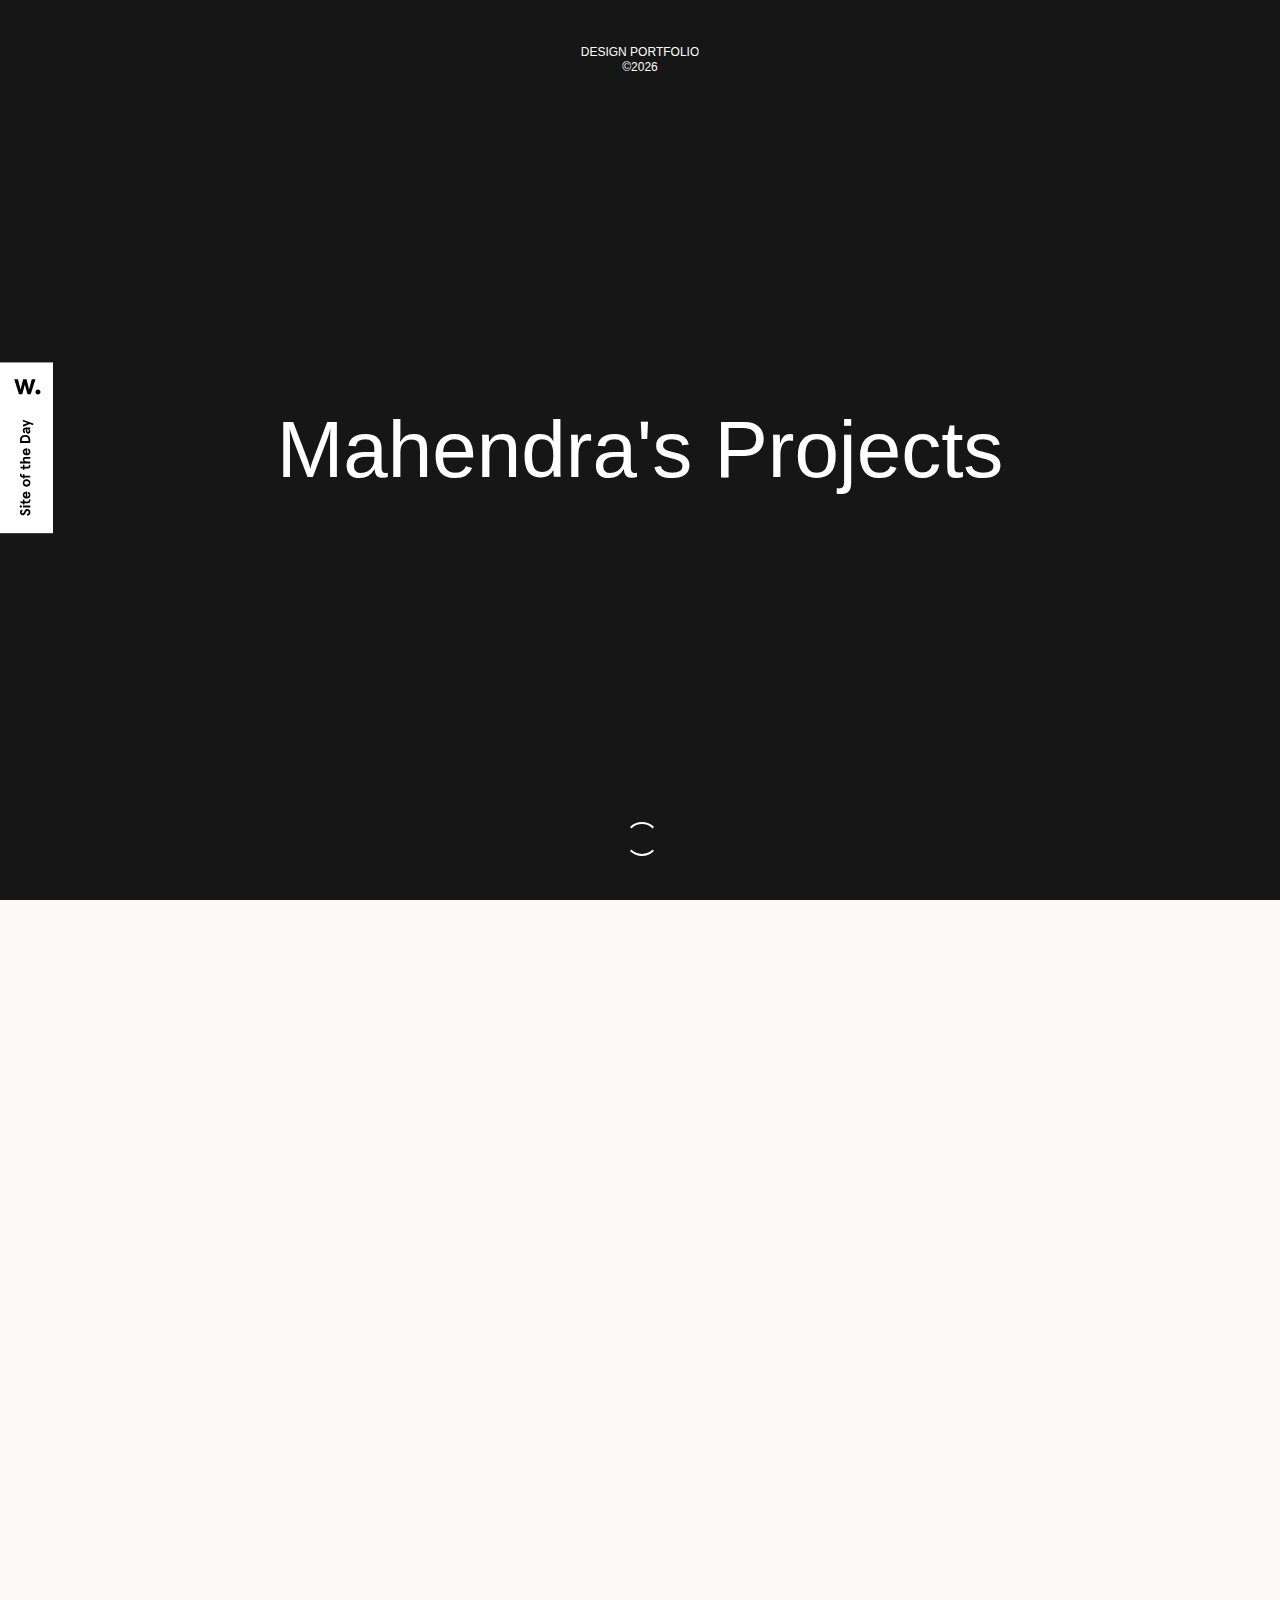
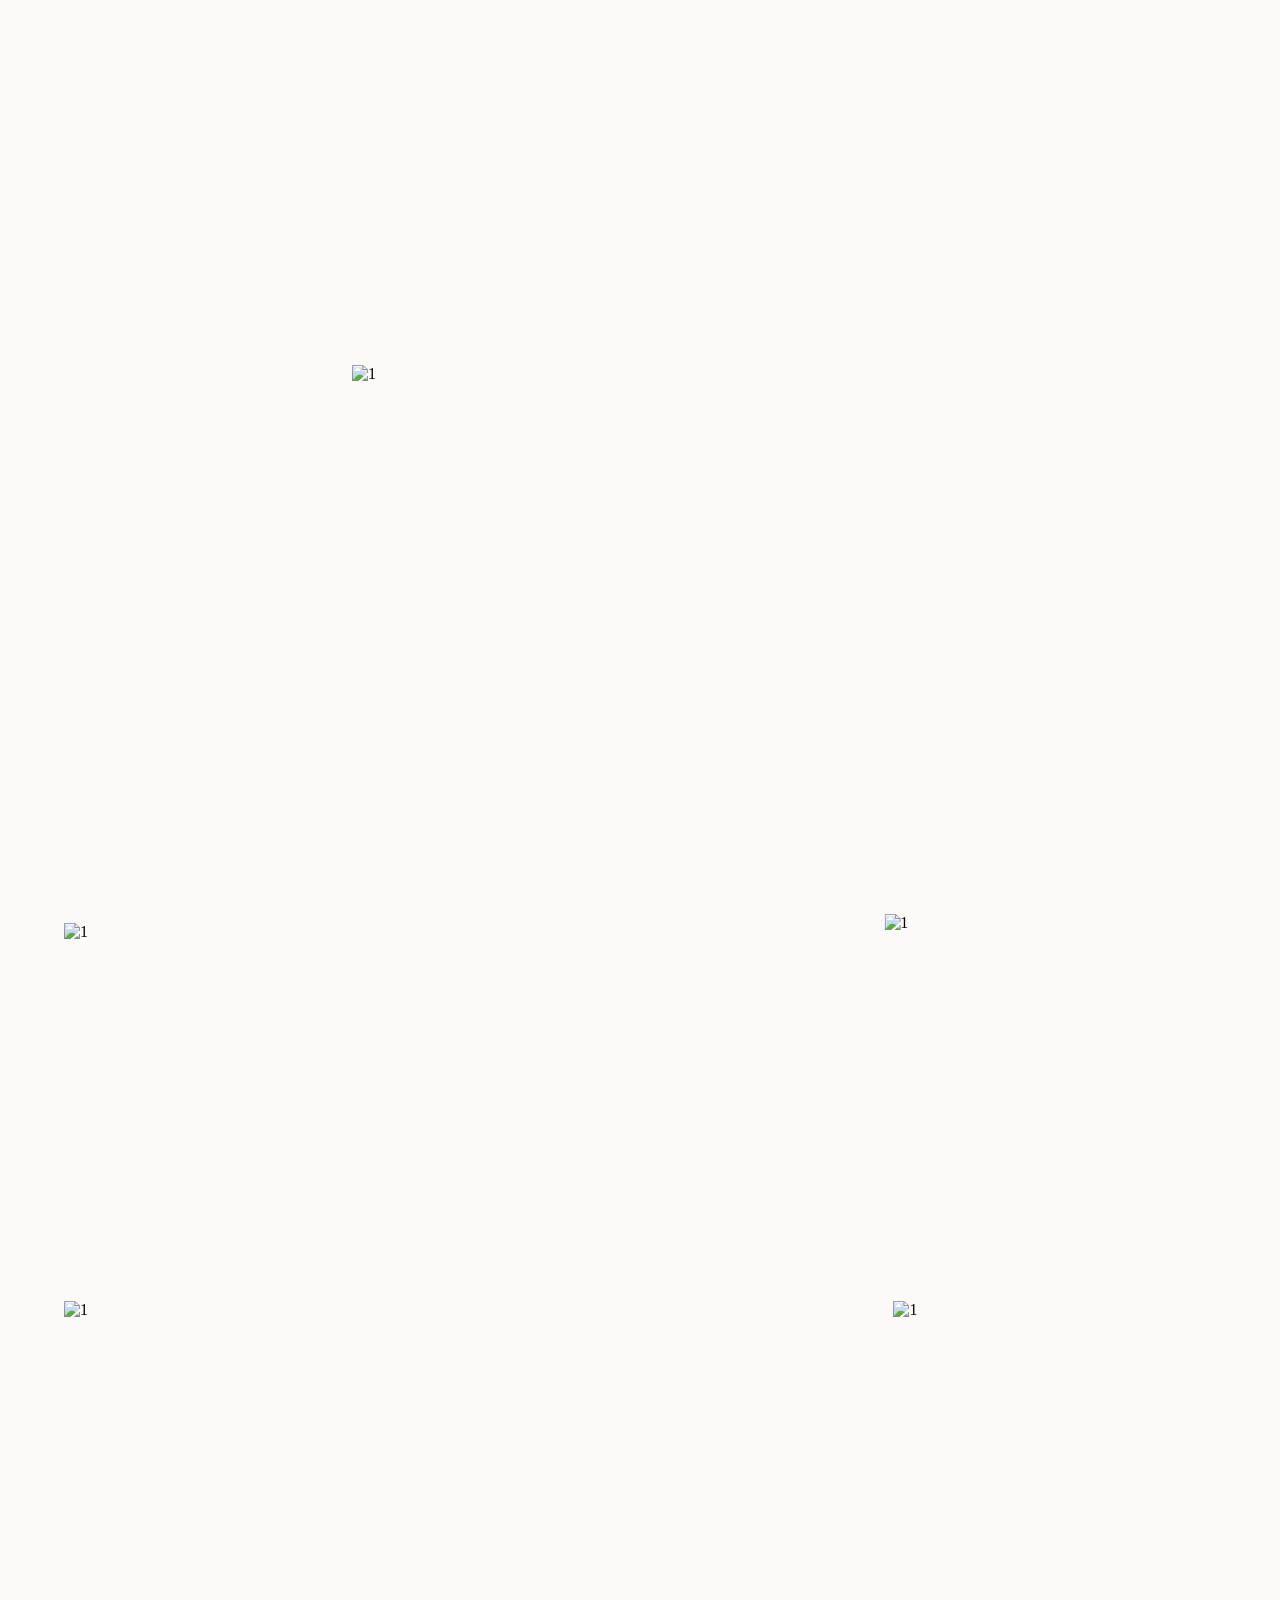
==== commit 47222f01: "second commit" ====
--- a/playbook.html
+++ b/playbook.html
@@ -14,32 +14,32 @@
     <meta charset="UTF-8">
     <meta http-equiv="X-UA-Compatible" content="IE=edge">
     <meta name="viewport" content="width=device-width, initial-scale=1.0">
-    <title>Playground of Abhishek Jha</title>
+    <title>Playground of Mahendra Magar</title>
     <link rel="icon" href="favicon.f978ef38.svg">
     <meta name="keywords" content="ui/ux, designer, freelance, website, portfolio">
-    <meta name="author" content="Abhishek Jha">
-    <meta name="description" content="Portfolio of Abhishek Jha. A UI/UX & Visual designer from New Delhi.">
-    <meta property="og:title" content="Abhishek Jha — Visual Designer">
+    <meta name="author" content="Mahendra Magar">
+    <meta name="description" content="Portfolio of Mahendra Magar. A UI/UX & Visual designer from Nepal.">
+    <meta property="og:title" content="Mahendra Magar — Visual Designer">
     <meta property="og:type" content="website">
-    <meta property="og:description" content="Portfolio of Abhishek Jha. A UI/UX & Visual designer who designs interactive websites & apps.">
+    <meta property="og:description" content="Portfolio of Mahendra Magar. A UI/UX & Visual designer who designs interactive websites & apps.">
     <meta property="og:url" content="https://abhishekjha.me/">
     <meta property="og:image" content="https://abhishekjha.me/Twitter.png">
     <meta name="theme-color" content="#14CF93">
-    <meta name="twitter:card" content="Abhishek Jha - UI/UX & Visual Designer">
+    <meta name="twitter:card" content="Mahendra Magar - UI/UX & Visual Designer">
     <meta name="twitter:site" content="@designflavorist">
     <meta name="twitter:creator" content="@designflavorist">
     <meta name="twitter:url" content="https://abhishekjha.me">
-    <meta name="twitter:title" content="2021 Portfolio of Abhishek Jha">
-    <meta name="twitter:description" content="Abhishek Jha is a visual designer based in New Delhi. He makes high-end user interfaces.">
+    <meta name="twitter:title" content="2021 Portfolio of Mahendra Magar">
+    <meta name="twitter:description" content="Mahendra Magar is a visual designer based in New Delhi. He makes high-end user interfaces.">
     <meta name="twitter:image" content="https://abhishekjha.me/Twitter.png">
-    <meta name="twitter:image:alt" content="Abhishek Jha Visual Designer.">
+    <meta name="twitter:image:alt" content="Mahendra Magar Visual Designer.">
     <link rel="stylesheet" href="index.3df6df01.css">
     <link rel="stylesheet" href="index.24a51c92.css">
     <link rel="stylesheet" href="index.2b8c6830.css">
 </head>
 
 <body>
-    <nav> <a href="/">Mahendra Magar</a> <a href="playbook.html" class="o-desktop">Playbook</a>
+    <nav> <a href="/">Mahendra Magar</a> <a href="playbook.html" class="o-desktop">Projects</a>
         <div class="c-nav-social o-desktop"> <a href="#">Socials</a>
             <div class="c-nav-social__dropdown">
                 <ul>
@@ -54,7 +54,7 @@
         <p class="js-split">Design Portfolio<br><span class="js-year">©2023</span></p>
         <div class="c-loader__bg"></div>
         <div class="c-loader__bg"></div>
-        <h2 class="is-loading js-loader-title js-split-word"> <span><span style="--order:1" class="js-loader-title-child">Abhishek's</span></span> <span><span style="--order:2" class="js-loader-title-child"> Play</span></span> <span><span style="--order:3" class="js-loader-title-child">book</span></span>
+        <h2 class="is-loading js-loader-title js-split-word"> <span><span style="--order:1" class="js-loader-title-child">Mahendra's</span></span> <span><span style="--order:2" class="js-loader-title-child"> Projects</span></span>
         </h2>
         <div class="c-loading__anim"></div>
     </div>
@@ -64,32 +64,32 @@
         <div id="js-scroll" data-router-wrapper="">
             <div data-router-view="play" data-transition-in="play">
                 <div class="c-play-title c-title__row o-section" data-scroll-section=""> <a href="index.html"> <img src="down-arrow.040970d7.svg" alt="Go Back"> Go Back </a>
-                    <h2 class="js-hero-title"><span class="line-parent"><span class="line-child">P<span class="o-accent">l</span>aybook</span>
+                    <h2 class="js-hero-title"><span class="line-parent"><span class="line-child">P<span class="o-accent">r</span>ojects</span>
                         </span>
                     </h2>
                 </div>
                 <div class="o-play-wrap o-section" data-scroll-section="">
                     <div class="js-play-row o-play-row u-first-row">
-                        <div> <img src="1.afa6b6fc.jpg" alt="1"> </div>
+                        <div> <img src="https://i.pinimg.com/736x/d1/6e/3d/d16e3dfc0926d95cca5a8c299f0abbe9.jpg" alt="1"> </div>
                         <div>
                             <p class="o-title-small"> <span class="line-parent"><span class="line-child">Creative Exploration done <span class="o-accent">FOR</span></span>
                                 </span> <span class="line-parent"><span class="line-child">Client & side-projects</span></span>
-                            </p> <img src="4.5d1ff9af.png" alt="2"> </div>
+                            </p> <img src="https://i.pinimg.com/736x/d1/6e/3d/d16e3dfc0926d95cca5a8c299f0abbe9.jpg" alt="2"> </div>
                     </div>
                     <div class="o-play-row u-type-1">
-                        <div> <img src="8.e7203b6d.png" alt="1"> </div>
-                        <div data-scroll="" data-scroll-speed="1"> <img src="sotd.8efde214.png" alt="1"> </div>
-                        <div class="u-type-1_s" data-scroll="" data-scroll-speed="-2"> <img src="2.4aa03d90.png" alt="1"> </div>
-                    </div>
-                    <div class="o-play-row u-type-2"> <img src="12.a6a10fed.png" alt="1"> </div>
-                    <div class="o-play-row u-type-3"> <img src="5.6e39b8bc.png" alt="1"> <img src="9.964b0a84.png" alt="1"> </div>
+                        <div> <img src="https://i.pinimg.com/736x/d1/6e/3d/d16e3dfc0926d95cca5a8c299f0abbe9.jpg" alt="1"> </div>
+                        <div data-scroll="" data-scroll-speed="1"> <img src="https://i.pinimg.com/736x/d1/6e/3d/d16e3dfc0926d95cca5a8c299f0abbe9.jpg" alt="1"> </div>
+                        <div class="u-type-1_s" data-scroll="" data-scroll-speed="-2"> <img src="https://i.pinimg.com/736x/d1/6e/3d/d16e3dfc0926d95cca5a8c299f0abbe9.jpg" alt="1"> </div>
+                    </div>
+                    <div class="o-play-row u-type-2"> <img src="https://i.pinimg.com/736x/d1/6e/3d/d16e3dfc0926d95cca5a8c299f0abbe9.jpg" alt="1"> </div>
+                    <div class="o-play-row u-type-3"> <img src="https://i.pinimg.com/736x/d1/6e/3d/d16e3dfc0926d95cca5a8c299f0abbe9.jpg" alt="1"> <img src="https://i.pinimg.com/736x/d1/6e/3d/d16e3dfc0926d95cca5a8c299f0abbe9.jpg" alt="1"> </div>
                     <div class="o-play-row u-type-1">
-                        <div> <img src="hm.be70924b.png" alt="1"> </div>
-                        <div data-scroll="" data-scroll-speed="1"> <img src="3.a1d8f1e0.png" alt=""> </div>
-                        <div class="u-type-1_s" data-scroll="" data-scroll-speed="3"> <img src="7.8a401a2b.png" alt="1"> </div>
-                    </div>
-                    <div class="o-play-row u-type-2"> <img src="1.7e400d6f.png" alt="1"> </div>
-                    <div class="o-play-row u-type-3"> <img src="10.437dbe48.png" alt="1"> <img src="11.b612ee8d.png" alt="1" data-scroll="" data-scroll-speed="-3"> </div>
+                        <div> <img src="https://i.pinimg.com/736x/d1/6e/3d/d16e3dfc0926d95cca5a8c299f0abbe9.jpg" alt="1"> </div>
+                        <div data-scroll="" data-scroll-speed="1"> <img src="https://i.pinimg.com/736x/d1/6e/3d/d16e3dfc0926d95cca5a8c299f0abbe9.jpg" alt=""> </div>
+                        <div class="u-type-1_s" data-scroll="" data-scroll-speed="3"> <img src="https://i.pinimg.com/736x/d1/6e/3d/d16e3dfc0926d95cca5a8c299f0abbe9.jpg" alt="1"> </div>
+                    </div>
+                    <div class="o-play-row u-type-2"> <img src="https://i.pinimg.com/736x/d1/6e/3d/d16e3dfc0926d95cca5a8c299f0abbe9.jpg" alt="1"> </div>
+                    <div class="o-play-row u-type-3"> <img src="https://i.pinimg.com/736x/d1/6e/3d/d16e3dfc0926d95cca5a8c299f0abbe9.jpg" alt="1"> <img src="https://i.pinimg.com/736x/d1/6e/3d/d16e3dfc0926d95cca5a8c299f0abbe9.jpg" alt="1" data-scroll="" data-scroll-speed="-3"> </div>
                 </div>
                 <footer data-scroll-section=""> <svg id="c-circle" viewbox="0 0 1254 1254" fill="none" xmlns="http://www.w3.org/2000/svg"> <circle cx="627" cy="627" r="627" fill="url(#paint0_radial_3260_3)"></circle> <defs> <radialGradient id="paint0_radial_3260_3" cx="0" cy="0" r="1" gradientunits="userSpaceOnUse" gradienttransform="translate(627) rotate(90) scale(813)"> <stop stop-color="#F3F3F3" stop-opacity="0.45"></stop> <stop offset="1" stop-color="white" stop-opacity="0"></stop> </radialGradient> </defs> </svg>
                     <div class="c-footer">
@@ -145,8 +145,8 @@
                             </div>
                         </div>
                         <div class="c-footer__copy">
-                            <p><span><span class="js-year">YEAR</span> Abhishek Jha, All rights reserved • </span><span class="c-footer-credit">Credits</span></p>
-                            <div> <a href="./2020/" data-router-disabled="">2020 Portfolio</a> </div>
+                            <p><span><span class="js-year">YEAR</span> Mahendra Magar, All rights reserved • </span><span class="c-footer-credit">Credits</span></p>
+                            <div> <a href="./2020/" data-router-disabled="">2023 Portfolio</a> </div>
                         </div>
                     </div>
                 </footer>
@@ -158,8 +158,10 @@
             <p>Technologies</p> <a href="https://github.com/locomotivemtl/locomotive-scroll">Locomotive Scroll,</a> <a href="https://highway.js.org/">Highway.js,</a> <a href="https://greensock.com/gsap/">GSAP</a> </div>
         <div style="--order:2">
             <p>Fonts</p> <a href="http://collletttivo.it/" class="o-accent">Mazius,</a> <a href="https://www.tinkov.info/">Gilroy</a> </div>
-        <div style="--order:3">
-            <p>Designed and Developed By</p> <a href="https://abhishekjha.me/">Abhishek Jha</a> </div>
+            <div style="--order:3">
+                <p>inspired form</p> <a href="https://abhishekjha.me/" class="o-accent">Abhishek Jha</a> </div>
+        <div style="--order:4">
+            <p>Made With 💗 By</p> <a href="https://mahendramagar.com.np/">Mahendra Magar</a> </div>
         <div style="--order:4;cursor:pointer"> <img src="close.e11d51cb.svg" alt="close"> </div>
     </div>
     <div class="c-cate"> <img src="cate1.012f66c0.png" alt="can I have your attention?">
